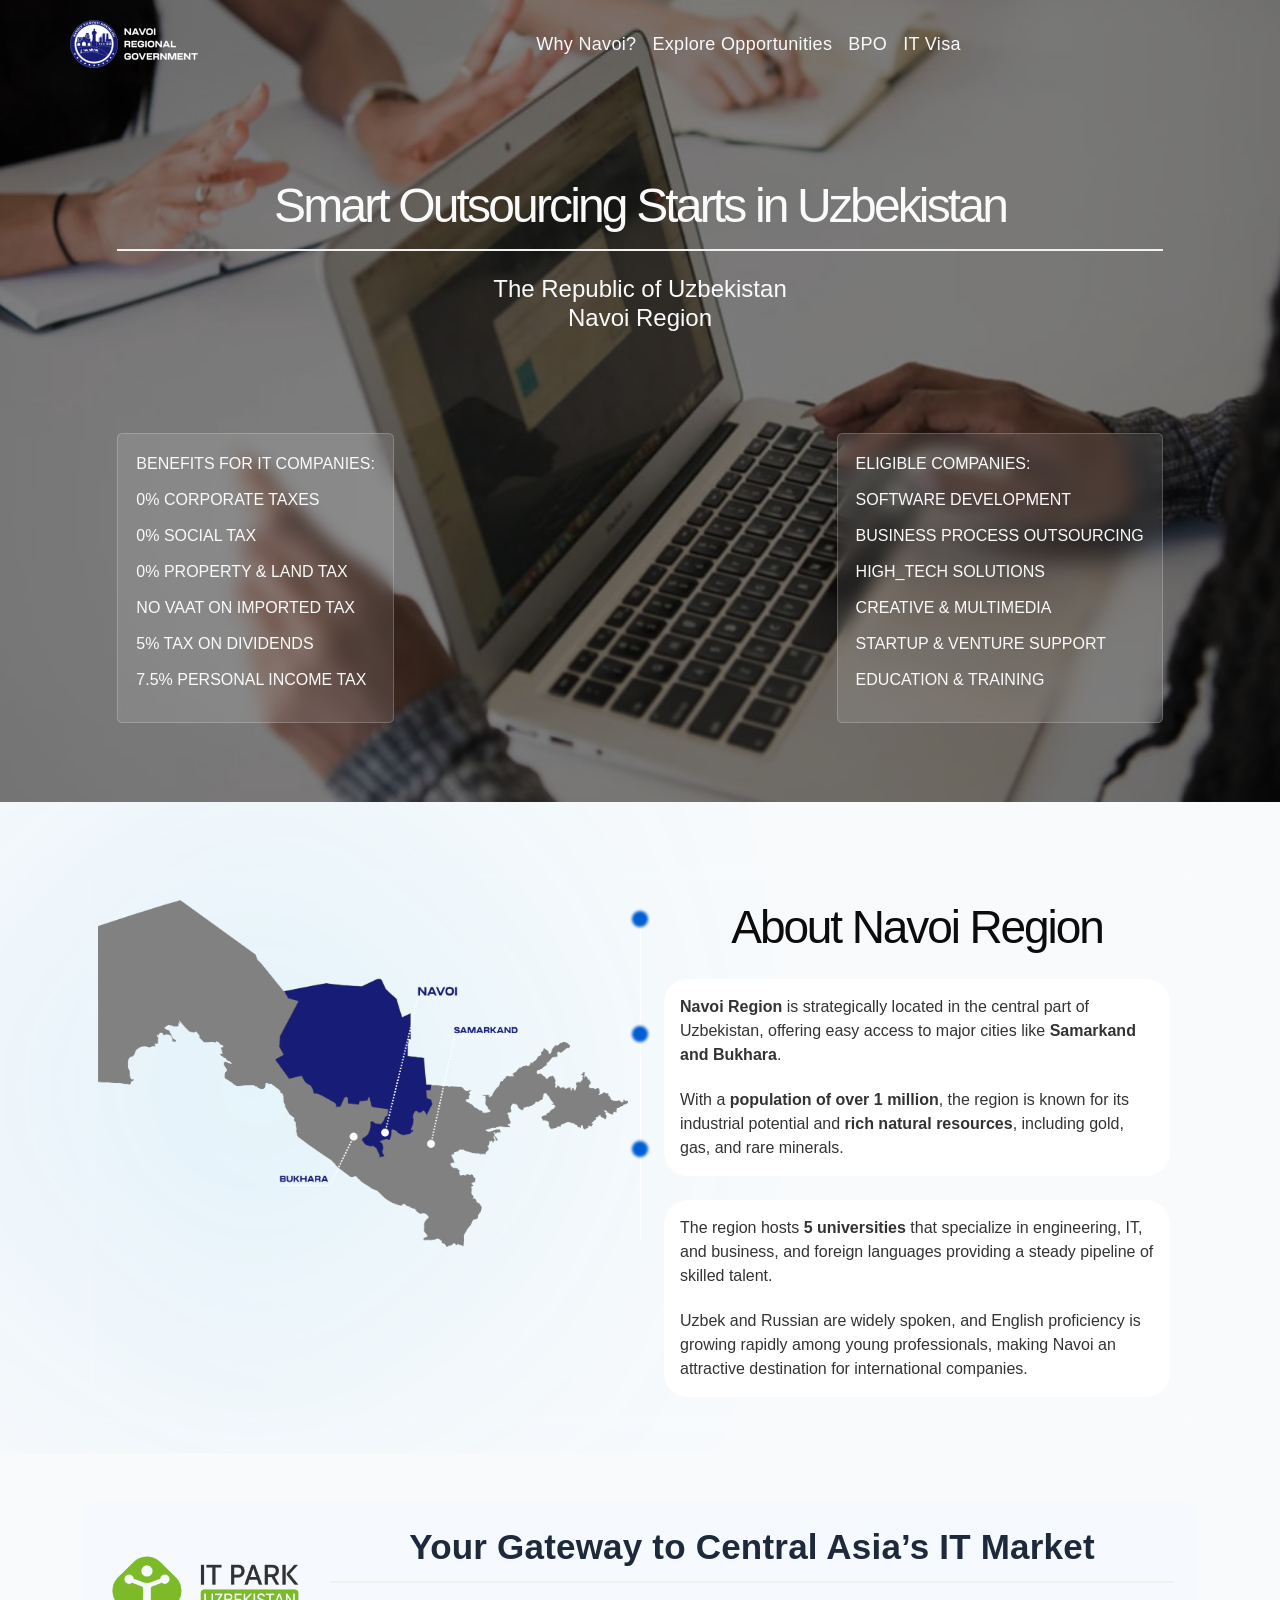
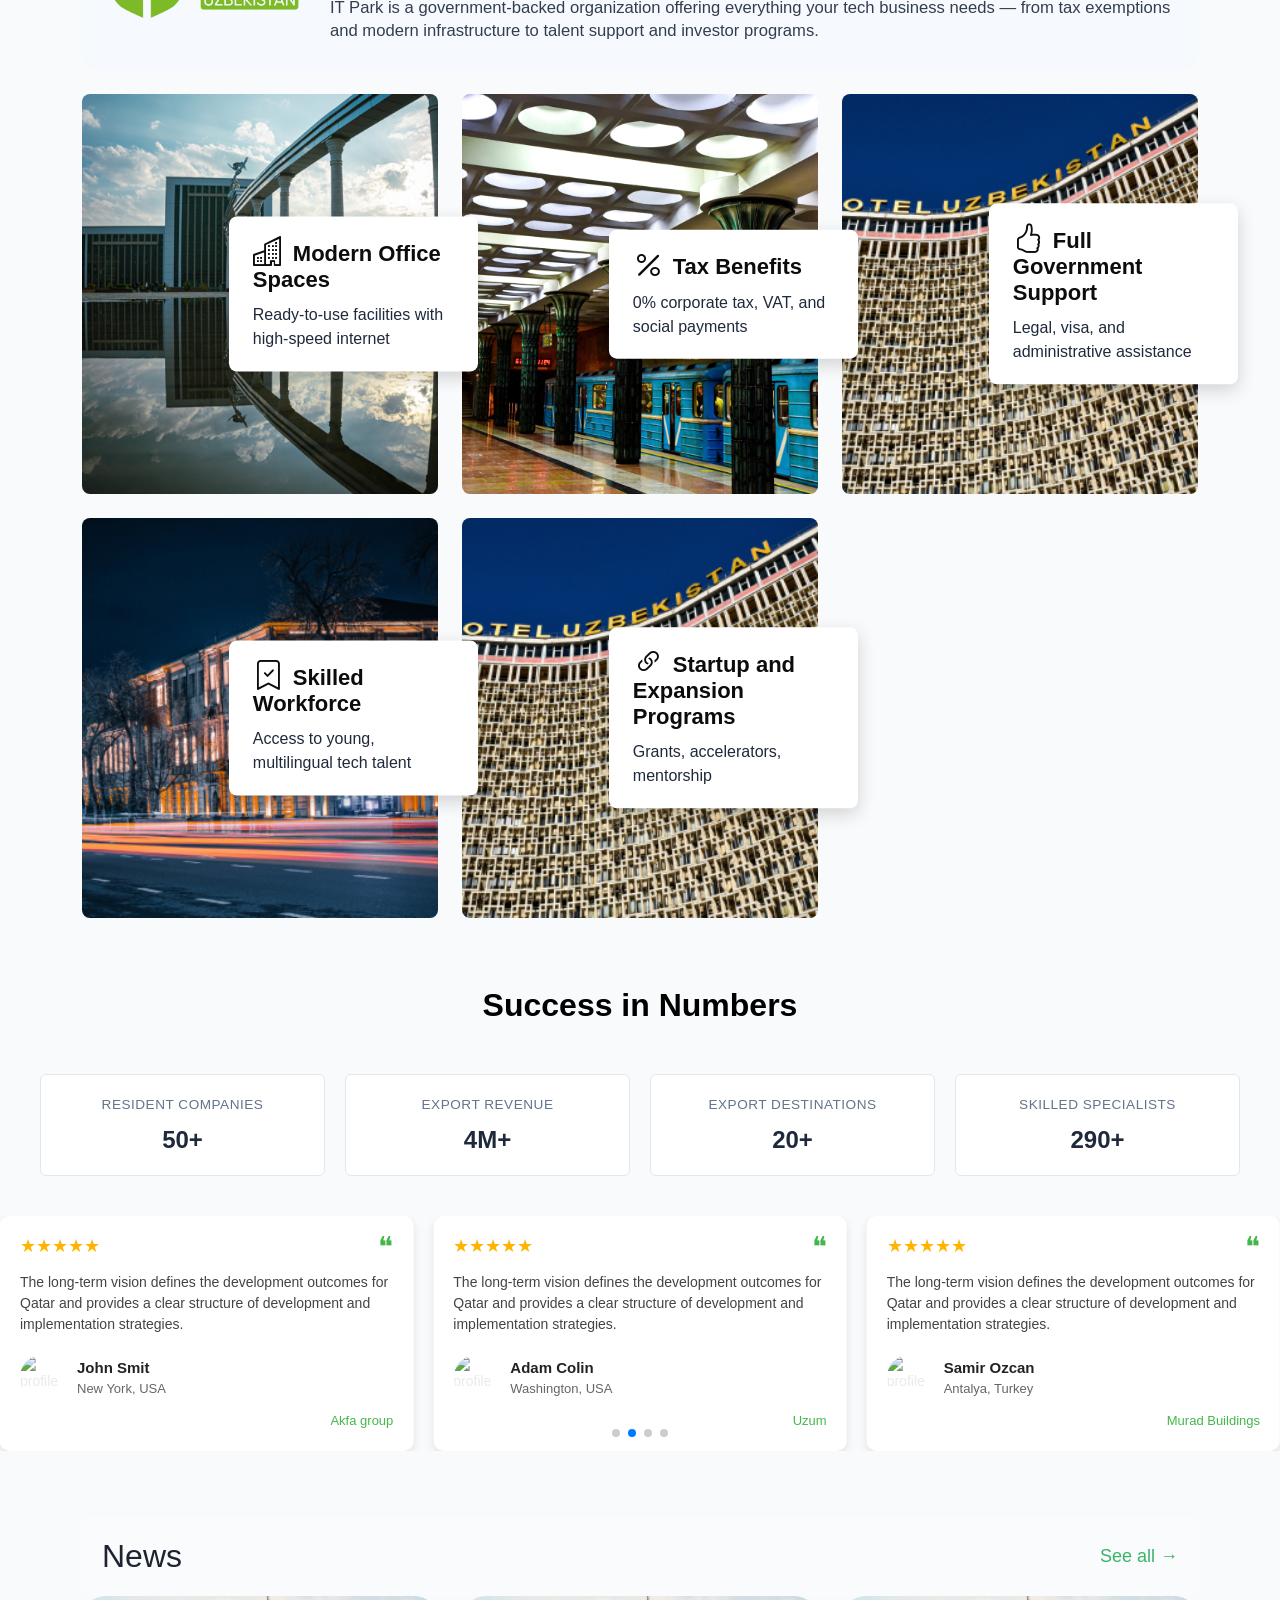
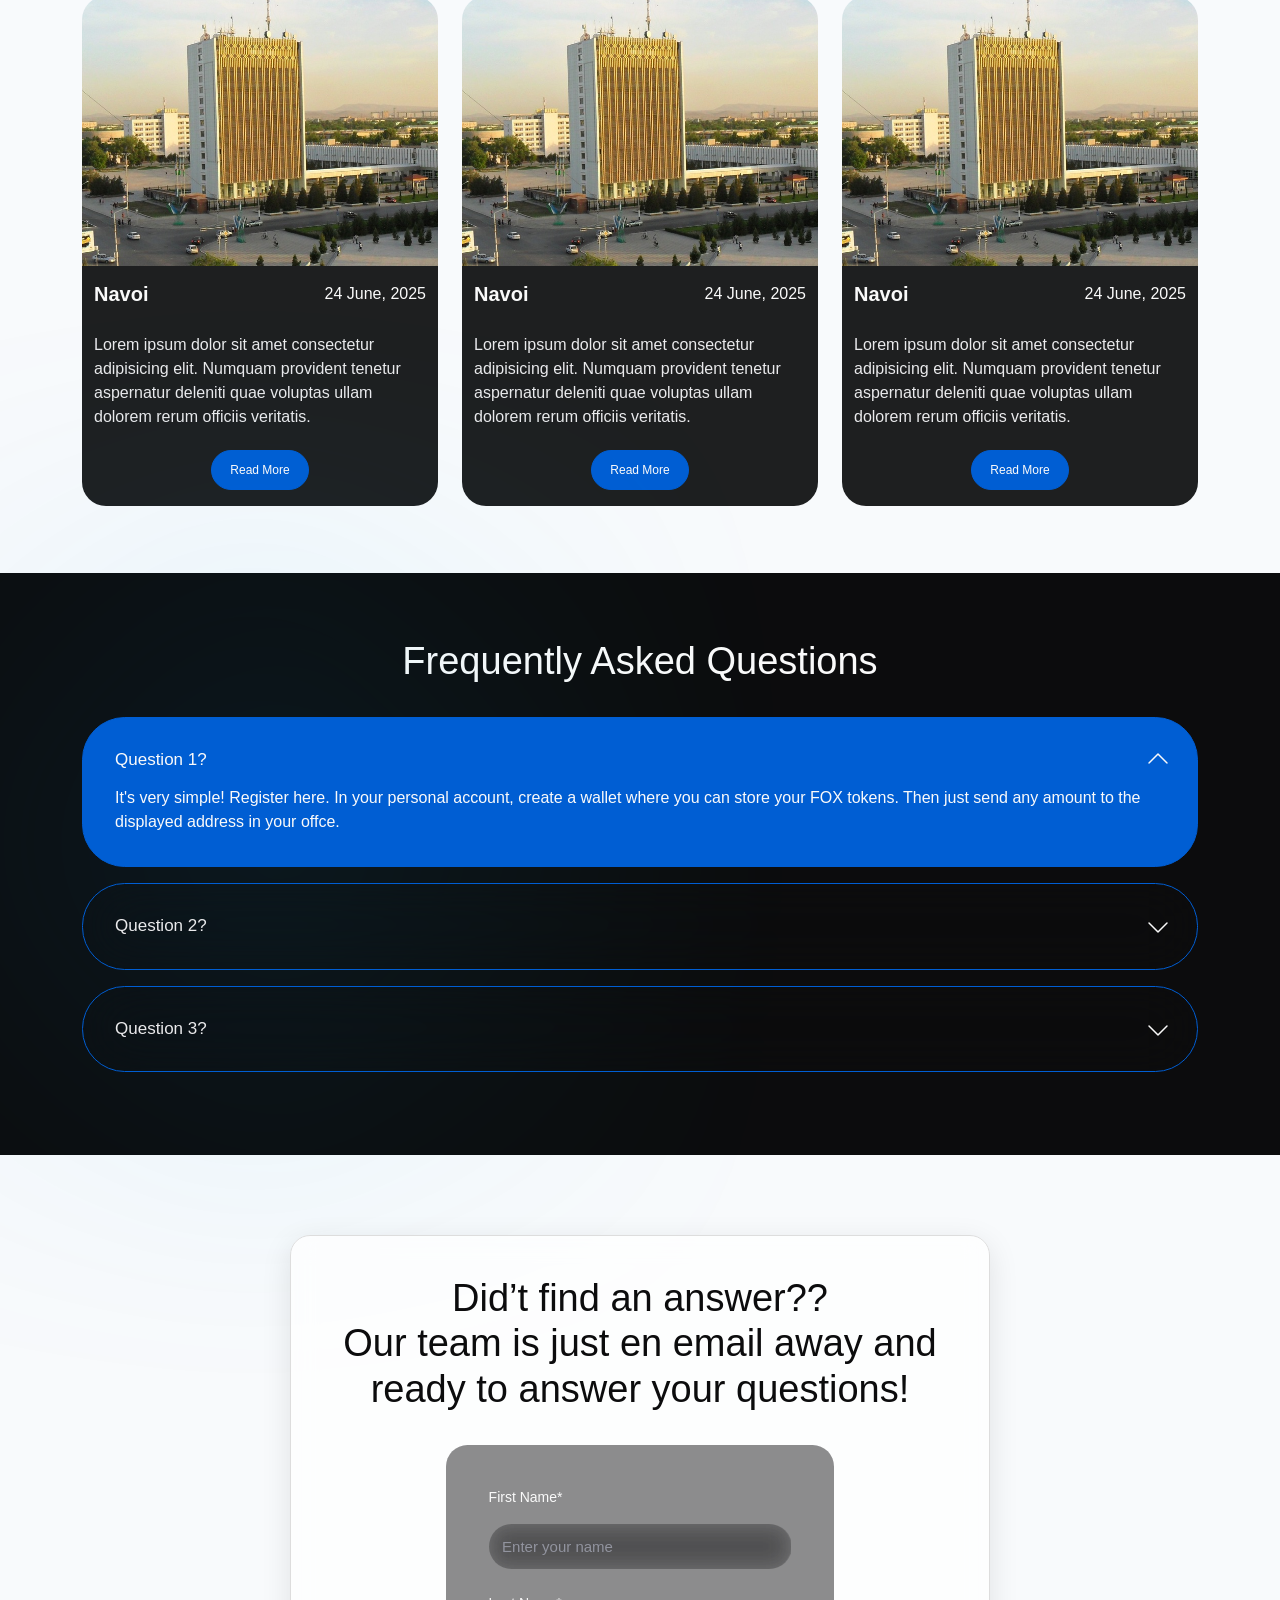
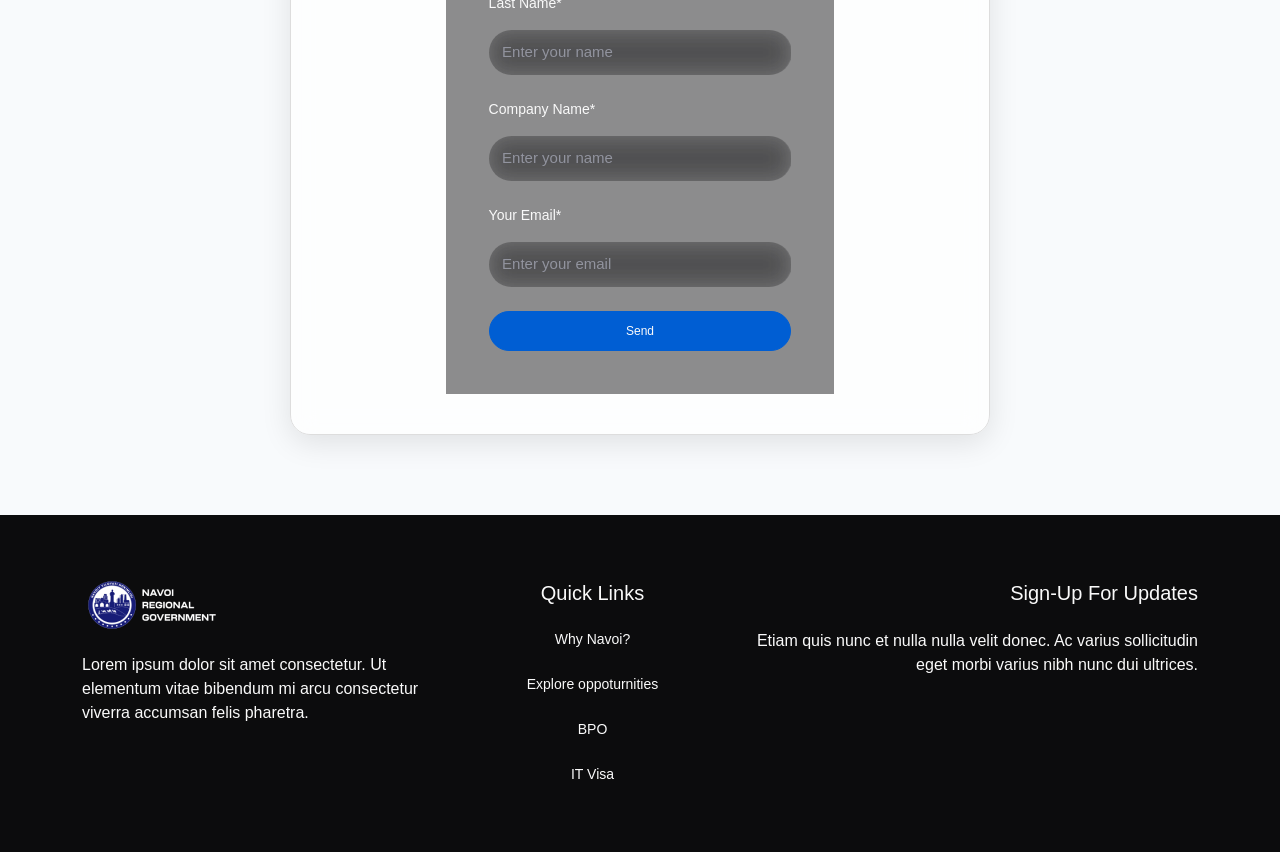
==== index.html @ 2a6b03c0 "project first commit" ====
<!DOCTYPE html>
<html lang="en">

<head>
    <meta charset="UTF-8" />
    <meta http-equiv="X-UA-Compatible" content="IE=edge" />
    <meta name="viewport" content="width=device-width, initial-scale=1, shrink-to-fit=no" />
    <meta name="description" content="" />

    <title></title>

    <!-- Favicon -->
    <link rel="shortcut icon" type="image/x-icon" href="assets/media/icons/removebg.png" />

    <!-- All CSS files -->
    <link rel="stylesheet" href="assets/css/vendor/font-awesome.css" />
    <link rel="stylesheet" href="assets/css/vendor/bootstrap.min.css" />
    <link rel="stylesheet" href="assets/css/vendor/slick.css" />
    <link rel="stylesheet" href="assets/css/vendor/slick-theme.css" />
    <link rel="stylesheet" href="assets/css/app.css" />
    <link rel="stylesheet" href="https://cdn.jsdelivr.net/npm/swiper@11/swiper-bundle.min.css" />
</head>

<body>
    <!-- Main Wrapper Start -->
    <div>
        <header class="header">
        <!-- HEADER MENU START -->
            <div class="container-fluid">
                <nav class="navigation d-flex align-items-center justify-content-between">
                    <a href="index.html" class="d-flex align-items-center">
                        <img src="assets/media/logonavoi.png" alt="/logo" class="header-logo" />
                    </a>
                    <div class="menu-button-right">
                        <div class="main-menu__nav">
                            <ul class="main-menu__list">
                                <li><a href="why.html" id="nav-why">Why Navoi?</a></li>
                                <li>
                                    <a href="explore.html" id="nav-explore">Explore opportunities</a>
                                </li>
                                <li><a href="bpo.html" id="nav-bpo">BPO</a></li>
                                <li><a href="it." id="nav-visa">IT Visa</a></li>
                            </ul>
                        </div>
                    </div>
                    <div class="main-menu__right d-flex align-items-center">
                        <!-- Til tanlash -->

                    </div>

                    <a href="#" class="d-xl-none d-flex main-menu__toggler mobile-nav__toggler">
                        <img src="assets/media/icons/menu-2.png" alt="" />
                    </a>
            </div>
            </nav>
    </div>
    </header>
    <section class="hero-banner">
        <div class="container-fluid">
            <div class="hero-wrapper">
                <div class="row row-gap-4 align-items-center mb-12">
                    <div class="col-lg-12 order-sm-2 order-1">
                        <div class="hero-main-block text-center">
                            <div class="mb-72">
                                <h1 class="white fw-700 mb-24">
                                    Smart Outsourcing Starts in Uzbekistan
                                </h1>
                                <h5 class="mb-72">
                                    The Republic of Uzbekistan <br />Navoi Region
                                </h5>
                            </div>
                        </div>
                    </div>
                </div>
                <div class="row row-gap-4 align-items-center">
                    <div class="col-lg-4 order-sm-1 order-2">
                        <div class="first-block">
                            <div class="sub-block currency-box">
                                <div class="content-box">
                                    <p class="font-sec white fw-500 mb-12">
                                        BENEFITS FOR IT COMPANIES:
                                    </p>
                                    <p class="white fw-500 mb-12">0% CORPORATE TAXES</p>
                                    <p class="white fw-500 mb-12">0% SOCIAL TAX</p>
                                    <p class="white fw-500 mb-12">0% PROPERTY & LAND TAX</p>
                                    <p class="white fw-500 mb-12">NO VAAT ON IMPORTED TAX</p>
                                    <p class="white fw-500 mb-12">5% TAX ON DIVIDENDS</p>
                                    <p class="white fw-500 mb-12">7.5% PERSONAL INCOME TAX</p>
                                </div>
                            </div>
                        </div>
                    </div>
                    <div class="col-lg-4 order-sm-2 order-1"></div>
                    <div class="col-lg-4 order-sm-3 order-3">
                        <div class="first-block v2">
                            <div class="sub-block currency-box">
                                <div class="content-box">
                                    <p class="font-sec white fw-500 mb-12">
                                        ELIGIBLE COMPANIES:
                                    </p>
                                    <p class="white fw-500 mb-12">SOFTWARE DEVELOPMENT</p>
                                    <p class="white fw-500 mb-12">
                                        BUSINESS PROCESS OUTSOURCING
                                    </p>
                                    <p class="white fw-500 mb-12">HIGH_TECH SOLUTIONS</p>
                                    <p class="white fw-500 mb-12">CREATIVE & MULTIMEDIA</p>
                                    <p class="white fw-500 mb-12">
                                        STARTUP & VENTURE SUPPORT
                                    </p>
                                    <p class="white fw-500 mb-12">EDUCATION & TRAINING</p>
                                </div>
                            </div>
                        </div>
                    </div>
                </div>
            </div>
        </div>
    </section>
    <!-- HERO BANNER END -->

    <!-- DIGITAL TRACK SECTION START -->
    <section class="digital-track-sec pt-100">
        <div class="gradient-circle"></div>
        <div class="container">
            <div class="digital-track-wrapper mb-24">
                <div class="row row-gap-4">
                    <div class="col-lg-6">
                        <div class="d-sm-flex align-items-center justify-content-between">
                            <img src="assets/media/map.png" alt="" class="img-fluid" />

                            <img src="assets/media/vector/dotted-line.png" alt="" class="d-sm-block d-none" />
                            <img src="assets/media/vector/dotted-line-hr.png" alt=""
                                class="d-sm-none d-block mt-sm-0 mt-24" />
                        </div>
                    </div>
                    <div class="col-lg-6 px-4">
                        <h2 class="h1 black fw-500 mb-24 text-center">
                            About Navoi Region
                        </h2>
                        <div class="about-nv mb-24">
                            <p>
                                <strong>Navoi Region</strong> is strategically located in
                                the central part of Uzbekistan, offering easy access to
                                major cities like <strong>Samarkand and Bukhara</strong>.
                            </p>
                            <br />

                            <p>
                                With a <strong>population of over 1 million</strong>, the
                                region is known for its industrial potential and
                                <strong>rich natural resources</strong>, including gold,
                                gas, and rare minerals.
                            </p>
                        </div>
                        <div class="about-nv">
                            <p>
                                The region hosts <strong>5 universities</strong> that
                                specialize in engineering, IT, and business, and foreign
                                languages providing a steady pipeline of skilled talent.
                            </p>
                            <br />

                            <p>
                                Uzbek and Russian are widely spoken, and English proficiency
                                is growing rapidly among young professionals, making Navoi
                                an attractive destination for international companies.
                            </p>
                        </div>
                    </div>
                </div>
            </div>
        </div>
    </section>
    <!-- DIGITAL TRACK SECTION END -->

    <section class="blog-section">
        <div class="container my-5">
            <div class="benefit-hero-head mb-4">
                <div class="benefit-hero-row">
                    <img src="assets/media/benefit-card/it-park.png" class="benefit-hero-logo"
                        alt="IT Park Uzbekistan" />
                    <div class="benefit-hero-text">
                        <h1 class="benefit-hero-title">
                            Your Gateway to Central Asia’s IT Market
                        </h1>
                        <p class="benefit-hero-sub">
                            IT Park is a government-backed organization offering
                            everything your tech business needs — from tax exemptions and
                            modern infrastructure to talent support and investor programs.
                        </p>
                    </div>
                </div>
            </div>
            <div class="row g-4">
                <!-- Card 1 -->
                <div class="col-md-4">
                    <div class="benefit-card">
                        <img src="assets/media/benefit-card/0ffdb1d86a08092045254fce7eca847c9c677ca4.jpg"
                            alt="Office" />
                        <div class="overlay">
                            <h3 class="black">
                                <i class="bi bi-buildings benefit-icon"></i>Modern Office
                                Spaces
                            </h3>
                            <p>Ready-to-use facilities with high-speed internet</p>
                        </div>
                    </div>
                </div>
                <!-- Card 2 -->
                <div class="col-md-4">
                    <div class="benefit-card">
                        <img src="assets/media/benefit-card/24342ba5759996fbaa9e5b8be5cd9cb074317700.jpg"
                            alt="Tax Benefits" />
                        <div class="overlay">
                            <h3 class="black">
                                <i class="bi bi-percent benefit-icon"></i>Tax Benefits
                            </h3>
                            <p>0% corporate tax, VAT, and social payments</p>
                        </div>
                    </div>
                </div>
                <!-- Card 3 -->
                <div class="col-md-4">
                    <div class="benefit-card">
                        <img src="assets/media/benefit-card/b271e3afb04f84a99d8588b94a3a2bbe37a6e382.jpg"
                            alt="Government Support" />
                        <div class="overlay">
                            <h3 class="black">
                                <i class="bi bi-hand-thumbs-up benefit-icon"></i>Full
                                Government Support
                            </h3>
                            <p>Legal, visa, and administrative assistance</p>
                        </div>
                    </div>
                </div>
                <!-- Card 4 -->
                <div class="col-md-4">
                    <div class="benefit-card">
                        <img src="assets/media/benefit-card/cc9a8aa1ffde13fb2a78b7141e193422f14808e0.jpg"
                            alt="Skilled Workforce" />
                        <div class="overlay">
                            <h3 class="black">
                                <i class="bi bi-bookmark-check benefit-icon"></i>Skilled
                                Workforce
                            </h3>
                            <p>Access to young, multilingual tech talent</p>
                        </div>
                    </div>
                </div>
                <!-- Card 5 -->
                <div class="col-md-4">
                    <div class="benefit-card">
                        <img src="assets/media/benefit-card/b271e3afb04f84a99d8588b94a3a2bbe37a6e382.jpg"
                            alt="Startup and Expansion Programs" />
                        <div class="overlay">
                            <h3 class="black">
                                <i class="bi bi-link-45deg benefit-icon"></i>Startup and
                                Expansion Programs
                            </h3>
                            <p>Grants, accelerators, mentorship</p>
                        </div>
                    </div>
                </div>
            </div>
        </div>
    </section>
    <section class="stats-section">
        <h2 class="section-title">Success in Numbers</h2>
        <div class="stats-grid">
            <div class="stat-card">
                <p class="stat-label">RESIDENT COMPANIES</p>
                <h3 class="stat-value">50+</h3>
            </div>
            <div class="stat-card">
                <p class="stat-label">EXPORT REVENUE</p>
                <h3 class="stat-value">4M+</h3>
            </div>
            <div class="stat-card">
                <p class="stat-label">EXPORT DESTINATIONS</p>
                <h3 class="stat-value">20+</h3>
            </div>
            <div class="stat-card">
                <p class="stat-label">SKILLED SPECIALISTS</p>
                <h3 class="stat-value">290+</h3>
            </div>
        </div>
    </section>
    <div class="testimonial-slider">
        <div class="swiper mySwiper">
            <div class="swiper-wrapper">

                <!-- Slide 1 -->
                <div class="swiper-slide">
                    <div class="swiper-slide-2">
                        <div class="stars">★★★★★</div>
                        <div class="quote-mark">❝</div>
                    </div>
                    <p class="testimonial-text">
                        The long-term vision defines the development outcomes for Qatar and provides a clear structure
                        of development and implementation strategies.
                    </p>
                    <div class="profile">
                        <img src="https://i.pravatar.cc/100?img=1" alt="profile">
                        <div class="profile-info">
                            <strong>George Weign</strong>
                            <span>Canberra, Australia</span>
                        </div>
                    </div>
                    <div class="company">Murad Buildings</div>
                </div>

                <!-- Slide 2 -->
                <div class="swiper-slide">
                    <div class="swiper-slide-2">
                        <div class="stars">★★★★★</div>
                        <div class="quote-mark">❝</div>
                    </div>
                    <p class="testimonial-text">
                        The long-term vision defines the development outcomes for Qatar and provides a clear structure
                        of development and implementation strategies.
                    </p>
                    <div class="profile">
                        <img src="https://i.pravatar.cc/100?img=2" alt="profile">
                        <div class="profile-info">
                            <strong>John Smit</strong>
                            <span>New York, USA</span>
                        </div>
                    </div>
                    <div class="company">Akfa group</div>
                </div>

                <!-- Slide 3 -->
                <div class="swiper-slide">
                    <div class="swiper-slide-2">
                        <div class="stars">★★★★★</div>
                        <div class="quote-mark">❝</div>
                    </div>
                    <p class="testimonial-text">
                        The long-term vision defines the development outcomes for Qatar and provides a clear structure
                        of development and implementation strategies.
                    </p>
                    <div class="profile">
                        <img src="https://i.pravatar.cc/100?img=3" alt="profile">
                        <div class="profile-info">
                            <strong>Adam Colin</strong>
                            <span>Washington, USA</span>
                        </div>
                    </div>
                    <div class="company">Uzum</div>
                </div>

                <!-- Slide 4 -->
                <div class="swiper-slide">
                    <div class="swiper-slide-2">
                        <div class="stars">★★★★★</div>
                        <div class="quote-mark">❝</div>
                    </div>
                    <p class="testimonial-text">
                        The long-term vision defines the development outcomes for Qatar and provides a clear structure
                        of development and implementation strategies.
                    </p>
                    <div class="profile">
                        <img src="https://i.pravatar.cc/100?img=4" alt="profile">
                        <div class="profile-info">
                            <strong>Samir Ozcan</strong>
                            <span>Antalya, Turkey</span>
                        </div>
                    </div>
                    <div class="company">Murad Buildings</div>
                </div>

            </div>
            <div class="swiper-pagination"></div>

        </div>
    </div>
    <!-- Testimonials Section End -->

    <!-- Blogs Section Start -->
    <section class="blog-section py-100">
        <div class="container">
            <div class="news-header">
                <h2>News</h2>
                <a href="#" class="see-all">See all →</a>
            </div>
            <div class="row row-gap-4">
                <div class="col-xl-4 col-lg-6 col-md-6 ">
                    <div class="blog-card">
<a href="#">
                        <div class="blog-image shine">
                            <img src="assets/media/icons/image.png" class="w-100" alt="" style="width: 600px; height:270px;" />
                        </div>
                        <div class="blog-content bg-medium-black">
                           <div class="d-flex align-items-center justify-content-between mb-32">
                               <h6 class="fw-600 ">
                                   Navoi
                                </h6>
                                <p class="white">24 June, 2025</p>
                           </div>
                           <p>
                            Lorem ipsum dolor sit amet consectetur adipisicing elit. Numquam provident tenetur aspernatur deleniti quae voluptas ullam dolorem rerum officiis veritatis.
                           </p>
                          <br>

                            <div class="text-center">
                                <div class="cus-btn-3">
                                    <span>Read More</span>
                                    <span>Read More</span>
                                </div>
                            </div>
                        </div>
                    </a>
                    </div>
                    
                </div>
               <div class="col-xl-4 col-lg-6 col-md-6">
                    <a href="#" class="blog-card">
                        <div class="blog-image shine">
                            <img src="assets/media/icons/image.png" class="w-100" alt="" style="width: 600px; height:270px;" />
                        </div>
                        <div class="blog-content bg-medium-black">
                           <div class="d-flex align-items-center justify-content-between mb-32">
                               <h6 class="fw-600 ">
                                   Navoi
                                </h6>
                                <p class="white">24 June, 2025</p>
                           </div>
                           <p>
                            Lorem ipsum dolor sit amet consectetur adipisicing elit. Numquam provident tenetur aspernatur deleniti quae voluptas ullam dolorem rerum officiis veritatis.
                           </p>
                          <br>

                            <div class="text-center">
                                <div class="cus-btn-3">
                                    <span>Read More</span>
                                    <span>Read More</span>
                                </div>
                            </div>
                        </div>
                    </a>
                </div><div class="col-xl-4 col-lg-6 col-md-6">
                    <a href="#" class="blog-card">
                        <div class="blog-image shine">
                            <img src="assets/media/icons/image.png" class="w-100" alt="" style="width: 600px; height:270px;" />
                        </div>
                        <div class="blog-content bg-medium-black">
                           <div class="d-flex align-items-center justify-content-between mb-32">
                               <h6 class="fw-600 ">
                                   Navoi
                                </h6>
                                <p class="white">24 June, 2025</p>
                           </div>
                           <p >
                            Lorem ipsum dolor sit amet consectetur adipisicing elit. Numquam provident tenetur aspernatur deleniti quae voluptas ullam dolorem rerum officiis veritatis.
                           </p>
                          <br>

                            <div class="text-center">
                                <div class="cus-btn-3">
                                    <span>Read More</span>
                                    <span>Read More</span>
                                </div>
                            </div>
                        </div>
                    </a>
                </div>
            </div>
        </div>
    </section>
    <!-- Blogs Section End -->

    <!-- Question Section Start -->
    <section class="question-section py-100" style="background: #0c0c0d">
        <div class="gradient-circle"></div>
        <div class="container">
            <h3 class="white fw-500 text-center mb-48">
                Frequently Asked Questions
            </h3>
            <div id="accordionExample">
                <div class="faq-block active">
                    <a href="#" class="accordion-button" data-bs-toggle="collapse" data-bs-target="#faq1"
                        aria-expanded="true" aria-controls="faq1">Question 1?
                    </a>
                    <div id="faq1" class="accordion-collapse collapse show" aria-labelledby="faq1"
                        data-bs-parent="#accordionExample">
                        <p class="white mt-16">
                            It's very simple! Register here. In your personal account,
                            create a wallet where you can store your FOX tokens. Then just
                            send any amount to the displayed address in your offce.
                        </p>
                    </div>
                </div>
                <div class="faq-block">
                    <a href="#" class="accordion-button collapsed" data-bs-toggle="collapse" data-bs-target="#faq2"
                        aria-expanded="true" aria-controls="faq2">Question 2?
                    </a>
                    <div id="faq2" class="accordion-collapse collapse" aria-labelledby="faq2"
                        data-bs-parent="#accordionExample">
                        <p class="white mt-16">
                            It's very simple! Register here. In your personal account,
                            create a wallet where you can store your FOX tokens. Then just
                            send any amount to the displayed address in your offce.
                        </p>
                    </div>
                </div>
                <div class="faq-block">
                    <a href="#" class="accordion-button collapsed" data-bs-toggle="collapse" data-bs-target="#faq3"
                        aria-expanded="true" aria-controls="faq3">Question 3?
                    </a>
                    <div id="faq3" class="accordion-collapse collapse" aria-labelledby="faq3"
                        data-bs-parent="#accordionExample">
                        <p class="white mt-16">
                            It's very simple! Register here. In your personal account,
                            create a wallet where you can store your FOX tokens. Then just
                            send any amount to the displayed address in your offce.
                        </p>
                    </div>
                </div>
            </div>
        </div>
    </section>
    <!-- Question Section End -->

    <!-- Contact Section Start -->
    <section class="contact-section pt-100">
        <div class="container">
            <h3 class="black fw-500 text-center mb-48">
                Did’t find an answer?? <br />
                Our team is just en email away and ready to answer your questions!
            </h3>
            <div class="contact-wrapper">
                <div class="row justify-content-center">
                    <div class="col-lg-8 col-md-9">
                        <form action="market.html" method="post" class="contact-form">
                            <div class="input-box mb-24">
                                <label class="white mb-16">First Name*</label>
                                <input type="text" name="name" class="form-control form-control-2" id="name"
                                    placeholder="Enter your name" />
                            </div>
                             <div class="input-box mb-24">
                                <label class="white mb-16">Last Name*</label>
                                <input type="text" name="name" class="form-control form-control-2" id="name"
                                    placeholder="Enter your name" />
                            </div>
                            <div class="input-box mb-24">
                                <label class="white mb-16">Company Name*</label>
                                <input type="text" name="name" class="form-control form-control-2" id="name"
                                    placeholder="Enter your name" />
                            </div>
                            <div class="input-box mb-24">
                                <label class="white mb-16">Your Email*</label>
                                <input type="text" name="email" class="form-control form-control-2" id="mail"
                                    placeholder="Enter your email" />
                            </div>
                           
                            <div class="form-btn">
                                <button type="submit" class="cus-btn-3 w-100">
                                    <span> Send</span>
                                    <span> Send</span>
                                </button>
                            </div>
                        </form>
                    </div>
                </div>
            </div>
        </div>
    </section>
    <!-- Contact Section End -->

    <!-- FOOTER START -->
    <footer class="py-100 bg-black">
        <div class="container">
            <div class="row row-gap-4">
                <div class="col-xl-4 col-lg-4">
                    <div class="footer-block">
                        <a href="index.html">
                            <img src="assets/media/logonavoi.png" alt="" class="mb-24" />
                        </a>
                        <p class="white mb-24">
                            Lorem ipsum dolor sit amet consectetur. Ut elementum vitae
                            bibendum mi arcu consectetur viverra accumsan felis pharetra.
                        </p>
                    </div>
                </div>
                <div class="col-xl-3 col-lg-3 col-md-3">
                    <div class="footer-block block-2">
                        <ul class="list-unstyled m-0 p-0 text-center">
                            <li class="mb-24">
                                <h6 class="fw-500">Quick Links</h6>
                            </li>
                            <li class="mb-24 white"><a href="#">Why Navoi?</a></li>
                            <li class="mb-24 white">
                                <a href="#">Explore oppoturnities</a>
                            </li>
                            <li class="mb-24 white"><a href="#">BPO</a></li>
                            <li class="white"><a href="#">IT Visa</a></li>
                        </ul>
                    </div>
                </div>
                <div class="col-xl-5 col-lg-5 col-md-9">
                    <div class="newsletter-container text-sm-end">
                        <h6 class="white mb-24">Sign-Up For Updates</h6>
                        <p class="white mb-24">
                            Etiam quis nunc et nulla nulla velit donec. Ac varius
                            sollicitudin eget morbi varius nibh nunc dui ultrices.
                        </p>
                    </div>
                </div>
            </div>
        </div>
    </footer>
    <!-- FOOTER END -->
    </div>
    <!-- Main Wrapper End -->

    <!-- Back To Top Start -->
    <button class="scrollToTopBtn"><i class="fa fa-arrow-up"></i></button>

    <!-- Mobile Menu Start -->
    <div class="mobile-nav__wrapper">
        <div class="mobile-nav__overlay mobile-nav__toggler"></div>
        <div class="mobile-nav__content">
            <span class="mobile-nav__close mobile-nav__toggler"><i class="fa fa-times"></i></span>
            <div class="logo-box">
                <a href="index.html" aria-label="logo image"><img src="assets/media/logonavoi.png" alt="" /></a>
            </div>
            <div class="mobile-nav__container"></div>
            <ul class="mobile-nav__contact list-unstyled">
                <li>
                    <i class="fas fa-envelope"></i>
                    <a href="mailto:example@company.com">example@company.com</a>
                </li>
                <li>
                    <i class="fa fa-phone-alt"></i>
                    <a href="tel_3A+12345678">+123 (4567) -890</a>
                </li>
            </ul>
            <div class="mobile-nav__social">
                <a href="default.htm"><i class="fa-brands fa-x-twitter"></i></a>
                <a href="default.htm"><i class="fab fa-facebook"></i></a>
                <a href="default.htm"><i class="fab fa-instagram"></i></a>
            </div>
        </div>
    </div>
    <!-- Mobile Menu End -->

    <link rel="stylesheet" href="https://cdn.jsdelivr.net/npm/bootstrap-icons@1.11.3/font/bootstrap-icons.css" />
    <!-- Jquery Js -->
    <script src="https://cdn.jsdelivr.net/npm/swiper@11/swiper-bundle.min.js"></script>
    <script>
        var swiper = new Swiper(".mySwiper", {
            slidesPerView: 3,
            spaceBetween: 20,
            loop: true,
            autoplay: {
                delay: 3000,
                disableOnInteraction: false,
            },
            pagination: {
                el: ".swiper-pagination",
                clickable: true,
            },
            navigation: {
                nextEl: ".swiper-button-next",
                prevEl: ".swiper-button-prev",
            },
            breakpoints: {
                0: { slidesPerView: 1 },
                768: { slidesPerView: 2 },
                1024: { slidesPerView: 3 }
            }
        });
    </script>
    <script>
        document.addEventListener("DOMContentLoaded", function () {
            const nums = document.querySelectorAll('.number')
            const io = new IntersectionObserver((entries, obs) => {
                entries.forEach(entry => {
                    if (!entry.isIntersecting) return
                    const el = entry.target
                    startCount(el)
                    obs.unobserve(el)
                })
            }, { threshold: 0.5 })

            nums.forEach(n => io.observe(n))

            function startCount(el) {
                const target = Number(el.getAttribute('data-target')) || 0
                const duration = 1500
                const start = 0
                const stepTime = Math.max(Math.floor(duration / (target || 60)), 12)

                let current = start
                const increment = target > 0 ? Math.ceil(target / (duration / stepTime)) : 1

                const timer = setInterval(() => {
                    current += increment
                    if (current >= target) {
                        current = target
                        clearInterval(timer)
                    }
                    el.textContent = formatNumber(current, target)
                }, stepTime)
            }

            function formatNumber(value, target) {
                if (target >= 1000000) {
                    const m = Math.floor(value / 1000000)
                    if (m > 0) return m + 'M+'
                }
                if (target >= 1000) {
                    if (value >= 1000 && value < 1000000) {
                        return (value / 1000).toFixed(0) + 'K+'
                    }
                }
                return value.toString()
            }
        });
    </script>
    <script type="module" src="https://unpkg.com/ionicons@7.1.0/dist/ionicons/ionicons.esm.js"></script>
    <script nomodule src="https://unpkg.com/ionicons@7.1.0/dist/ionicons/ionicons.js"></script>

    <script src="assets/js/vendor/bootstrap.min.js"></script>
    <script src="assets/js/vendor/jquery-3.6.3.min.js"></script>
    <script src="assets/js/vendor/jquery-validator.js"></script>
    <script src="assets/js/vendor/slick.min.js"></script>

    <script src="assets/js/app.js"></script>
</body>

</html>
---- assets/css/app.css ----
/*---------------------------------------------"
// Template Name: DefiCoin
// Description:  DefiCoin Html Template
// Version: 1.0.0

===============================================   
STYLE SHEET INDEXING
|
|___ Fonts
|___ Variables
|___ Responsive
|___ Reset Styles
|___ Spacing
|___ Helper Classes
|___ Buttons
|___ Headings
|___ Layout Styles
|___ END STYLE SHEET INDEXING

--------------------------------------------*/
/*-------------------------
    Fonts
-------------------------*/
@import url("../../../../../../https@fonts.googleapis.com/css2@family=Plus+Jakarta+Sans_3Aital,wght_400,200..800;1,200..800&display=swap");
@import url("../../../../../../https@fonts.googleapis.com/css2@family=Outfit_3Awght_40100..900&display=swap");

/*-------------------------
    Variables
-------------------------*/
/* Fonts */
/* Colors */
/* Transitions */
/* Border-Radius */
/* Gap */
/*-------------------------
    Responsive Styles
-------------------------*/
:root {
  --benefit-ink: #1E293B;
}

/*-------------------------
    Reset Styles
-------------------------*/
img {
  max-width: 100%;
  height: auto;
  vertical-align: middle;
}

ul.list-style,
ol.list-style {
  padding: 0;
}

ul.list-style li::marker,
ol.list-style li::marker {
  color: #005ED3;
}

.unstyled {
  padding-left: 0;
  list-style: none;
  margin-bottom: 0;
}

.container-fluid {
  padding-right: calc(var(--bs-gutter-x) * 0.75);
  padding-left: calc(var(--bs-gutter-x) * 0.75);
}

@media (min-width: 1200px) {
  .container-fluid {
    padding: 0 5vw;
    width: 100%;
  }
}

@media (max-width: 575px) {
  .container-fluid {
    --bs-gutter-x: 2rem;
    --bs-gutter-y: 0;
    width: 100%;
    padding-right: calc(var(--bs-gutter-x) * 0.5);
  }
}

.about-nv {
  border-radius: clamp(24px, 1.667vw, 64px);
  background: #fff;
  backdrop-filter: blur(6px);
  padding: clamp(12px, 1.25vw, 32px);
  color: #333;
}

/* ===== benefit-hero ===== */
.benefit-hero-head {
  background: #F6FAFF;
  border-radius: 16px;
  padding: 28px 24px;
}

.benefit-hero-row {
  display: flex;
  align-items: center;
  /* logo va matn bir qatorda */
  gap: 24px;
  flex-wrap: nowrap;
  /* qatordan tushmasin */
}

.benefit-hero-logo {
  width: 200px;
  height: auto;
  flex: 0 0 auto;
}

.benefit-hero-title {
  color: var(--benefit-ink);
  font-weight: 800;
  line-height: 1.05;
  letter-spacing: .2px;
  margin: 0;
  font-size: clamp(22px, 3.8vw, 35px);
}

.benefit-hero-sub {
  color: var(--benefit-ink);
  opacity: .9;
  margin-top: 14px;
  font-size: clamp(16px, 1.3vw, 26px);
  line-height: 1.35;
}

/* ===== benefit-cards ===== */
.benefit-card {
  position: relative;
  border-radius: 8px;
  height: 400px;
  color: var(--benefit-ink);
  overflow: visible;
}

.benefit-card img {
  width: 100%;
  height: 100%;
  object-fit: cover;
  border-radius: 8px;
  display: block;
}

.benefit-card .overlay {
  position: absolute;
  top: 50%;
  right: -40px;
  transform: translateY(-50%);
  background: #fff;
  border-radius: 8px;
  padding: 20px 24px;
  width: 70%;
  box-shadow: 0 6px 18px rgba(0, 0, 0, .16);
  z-index: 2;
}

.benefit-card h3 {
  font-size: 22px;
  font-weight: 800;
  margin: 0 0 10px;
}

.benefit-card p {
  font-size: 16px;
  margin: 0;
}

.benefit-icon {
  font-size: 30px;
  margin-right: 10px;
  vertical-align: -2px;
}

/* Mobil — overlay kartochka ichida turadi (ixtiyoriy, xavfsiz) */
@media (max-width: 767.98px) {
  .benefit-card {
    height: 360px;
  }

  .benefit-hero-row {
    flex-wrap: wrap;
  }

  /* ekranga sig‘ishi uchun */
  .benefit-hero-logo {
    width: 160px;
  }

  .benefit-card .overlay {
    top: auto;
    bottom: 16px;
    right: 16px;
    left: 16px;
    transform: none;
    width: auto;
  }
}

/*-------------------------
  Typography
-------------------------*/
html {
  scroll-behavior: smooth;
  overflow-x: hidden;
}

body {
  font-family: "Outfit", sans-serif;
  color: #EAEAEC;
  /*  background-color: #0C0C0D;*/
  background-color: #f8fafc;
  vertical-align: baseline;
  -webkit-font-smoothing: antialiased;
  -moz-osx-font-smoothing: grayscale;
  text-rendering: optimizeLegibility;
  font-size: clamp(14px, 0.938vw, 22px);
  font-weight: 400;
  line-height: 150%;
  height: 100%;
  overflow-x: hidden;
}

body::-webkit-scrollbar {
  width: 4px;
}

body::-webkit-scrollbar-thumb {
  border: 4px solid #02EBFD;
  background-clip: padding-box;
  padding: 2px;
  border-radius: 0px;
  box-shadow: inset 0 0 0 1px fade(#FAFAFA, 20%);
}

body::-webkit-scrollbar-thumb:hover {
  transition: all 0.3s ease-in-out;
  box-shadow: inset 0 0 0 3px #FAFAFA !important;
}

a {
  display: inline-block;
  text-decoration: none;
  color: unset;
  transition: all 0.3s ease-in-out;
}

a:hover {
  color: #02EBFD;
  transition: all 0.3s ease-in-out;
}

h1,
h2,
h3,
h4,
h5,
h6,
address,
p,
pre,
blockquote,
table,
hr {
  margin: 0;
}

h1 a,
h2 a,
h3 a,
h4 a,
h5 a,
h6 a {
  color: inherit;
}

h1,
.h1,
h2,
.h2,
h3,
.h3,
h4,
.h4,
h5,
.h5,
h6,
.h6 {
  color: #FAFAFA;
  margin-bottom: 0;
}

h1,
.h1 {
  font-family: "Plus Jakarta Sans", sans-serif;
  font-size: clamp(46px, 3.594vw, 118px);
  /* 69px */
  font-style: normal;
  font-weight: 400;
  line-height: 120%;
  /* 96px */
  letter-spacing: -2.1px;
}

@media (max-width: 1199px) {

  h1,
  .h1 {
    font-size: clamp(42px, 4.003vw, 69px);
    /* 48px */
  }
}

@media (max-width: 820px) {

  h1,
  .h1 {
    font-size: clamp(36px, 4.878vw, 54px);
    /* 40px */
  }
}

h2,
.h2 {
  font-family: "Plus Jakarta Sans", sans-serif;
  font-size: clamp(42px, 2.865vw, 100px);
  /* 55px */
  font-weight: 500;
  line-height: 120%;
}

@media (max-width: 1199px) {

  h2,
  .h2 {
    font-size: clamp(38px, 3.336vw, 56px);
    /* 40px */
  }
}

@media (max-width: 820px) {

  h2,
  .h2 {
    font-size: clamp(30px, 4.146vw, 42px);
    /* 34px */
  }
}

h3,
.h3 {
  font-family: "Plus Jakarta Sans", sans-serif;
  font-size: clamp(38px, 2.292vw, 61px);
  /* 44px */
  font-style: normal;
  font-weight: 400;
  line-height: 120%;
}

@media (max-width: 1199px) {

  h3,
  .h3 {
    font-size: clamp(32px, 3.169vw, 49px);
    /* 38px */
  }
}

@media (max-width: 820px) {

  h3,
  .h3 {
    font-size: clamp(27px, 3.902vw, 38px);
    /* 32px */
  }
}

h4,
.h4 {
  font-family: "Plus Jakarta Sans", sans-serif;
  font-size: clamp(32px, 1.823vw, 48px);
  /* 35px */
  font-style: normal;
  font-weight: 400;
  line-height: 120%;
  /* 42px */
}

@media (max-width: 1199px) {

  h4,
  .h4 {
    font-size: clamp(29px, 2.752vw, 40px);
    /* 33px */
  }
}

@media (max-width: 820px) {

  h4,
  .h4 {
    font-size: clamp(23px, 3.293vw, 30px);
    /* 27px */
  }
}

h5,
.h5 {
  font-family: "Plus Jakarta Sans", sans-serif;
  font-size: clamp(24px, 1.458vw, 38px);
  /* 28px */
  font-style: normal;
  font-weight: 400;
  line-height: 120%;
  /* 33.6px */
}

@media (max-width: 1199px) {

  h5,
  .h5 {
    font-size: clamp(23px, 2.085vw, 32px);
    /* 25px */
  }
}

@media (max-width: 820px) {

  h5,
  .h5 {
    font-size: clamp(19px, 2.439vw, 24px);
    /* 20px */
  }
}

h6,
.h6 {
  font-family: "Plus Jakarta Sans", sans-serif;
  font-size: clamp(20px, 1.198vw, 32px);
  /* 23px */
  font-style: normal;
  font-weight: 400;
  line-height: 120%;
  /* 27.6px */
}

@media (max-width: 1199px) {

  h6,
  .h6 {
    font-size: clamp(21px, 1.918vw, 28px);
    /* 23px */
  }
}

@media (max-width: 820px) {

  h6,
  .h6 {
    font-size: clamp(18px, 2.317vw, 21px);
    /* 19px */
  }
}

.text-18,
p {
  font-family: "Outfit", sans-serif;
  font-size: clamp(16px, 0.938vw, 22px);
  font-style: normal;
  font-weight: 400;
  line-height: 150%;
  /* 21.6px */
}

@media (max-width: 399px) {

  .text-18,
  p {
    font-size: 14px;
  }
}

.lead {
  font-size: clamp(16px, 1.042vw, 24px);
  font-weight: 400;
  line-height: 150%;
}

@media (max-width: 820px) {
  .lead {
    font-size: clamp(15px, 2.107vw, 21px);
  }
}

@media (max-width: 767px) {
  .lead {
    font-size: clamp(15.5px, 2.656vw, 19px);
  }
}

@media (max-width: 575px) {
  .lead {
    font-size: clamp(14.5px, 4.146vw, 18px);
  }
}

.eyebrow {
  text-transform: capitalize;
  font-size: clamp(14px, 0.938vw, 22px);
  /* 18px */
  font-family: "Outfit", sans-serif;
  font-weight: 400;
  line-height: 120%;
  /* 24px */
}

@media (max-width: 1199px) {
  .eyebrow {
    font-size: clamp(15px, 1.418vw, 21px);
  }
}

.subtitle {
  font-size: clamp(16px, 0.729vw, 20px);
  /* 14px */
  font-family: "Outfit", sans-serif;
  font-style: normal;
  font-weight: 400;
  line-height: 120%;
}

.caption {
  font-size: clamp(12px, 0.677vw, 16px);
  /* 13px */
  font-style: normal;
  font-weight: 400;
  line-height: 120%;
}

@media (max-width: 1499px) {
  .caption {
    font-size: 13px;
  }
}

span {
  display: inline-block;
}

b,
strong {
  font-family: "Outfit", sans-serif;
}

.hr-line {
  width: 100%;
  height: 1px;
  background: #EAEAEC;
}

.hr-line.contact-line {
  background: #005ED3;
}

.vr-line {
  width: 1px;
  height: 100%;
  background: #FAFAFA;
}

/*-------------------------
Helpers
-------------------------*/
.color-primary {
  color: #005ED3 !important;
}

.color-sec {
  color: #02EBFD !important;
}

.color-ter {
  color: #68D366 !important;
}

.black {
  color: #0C0C0D !important;
}

.medium-black {
  color: #1E1F20 !important;
}

.light-black {
  color: #141516 !important;
}

.dark-gray {
  color: #45474F !important;
}

.light-gray {
  color: #92949F !important;
}

.lightest-gray {
  color: #EAEAEC !important;
}

.white {
  color: #FAFAFA !important;
}

.bg-primary {
  background: #005ED3 !important;
}

.bg-sec {
  background: #02EBFD !important;
}

.bg-ter {
  background: #68D366 !important;
}

.bg-black {
  background: #0C0C0D !important;
}

.bg-medium-black {
  background: #1E1F20 !important;
}

.bg-light-black {
  background: #141516 !important;
}

.bg-dark-gray {
  background: #45474F !important;
}

.bg-light-gray {
  background: #92949F !important;
}

.bg-lightest-gray {
  background: #EAEAEC !important;
}

.bg-white {
  background: #FAFAFA !important;
}

.bg-transparent {
  background: transparent !important;
}

.fw-200 {
  font-weight: 200;
}

.fw-300 {
  font-weight: 300;
}

.fw-400 {
  font-weight: 400;
}

.fw-500 {
  font-weight: 500;
}

.fw-600 {
  font-weight: 600;
}

.fw-700 {
  font-weight: 700;
}

.fw-800 {
  font-weight: 800;
}

.font-primary {
  font-family: "Outfit", sans-serif;
}

.font-sec {
  font-family: "Plus Jakarta Sans", sans-serif;
}

.br-4 {
  border-radius: clamp(2px, 0.208vw, 8px);
}

.br-8 {
  border-radius: clamp(4px, 0.417vw, 16px);
}

.br-10 {
  border-radius: clamp(5px, 0.521vw, 20px);
}

.br-12 {
  border-radius: clamp(8px, 0.625vw, 24px);
}

.br-14 {
  border-radius: clamp(10px, 0.729vw, 28px);
}

.br-16 {
  border-radius: clamp(12px, 0.833vw, 32px);
}

.br-18 {
  border-radius: clamp(14px, 0.938vw, 36px);
}

.br-20 {
  border-radius: clamp(16px, 1.042vw, 40px);
}

.br-24 {
  border-radius: clamp(18px, 1.25vw, 48px);
}

.br-32 {
  border-radius: clamp(24px, 1.667vw, 64px);
}

/*----------------------------------------*/
/*  SPACE CSS START
/*----------------------------------------*/
.my-80 {
  margin: clamp(48px, 4.167vw, 160px) 0;
}

@media (max-width: 575px) {
  .my-80 {
    margin: 40px 0;
  }
}

.mt-80 {
  margin-top: clamp(48px, 4.167vw, 160px);
}

@media (max-width: 575px) {
  .mt-80 {
    margin-top: 40px;
  }
}

.mb-80 {
  margin-bottom: clamp(48px, 4.167vw, 160px);
}

@media (max-width: 575px) {
  .mb-80 {
    margin-bottom: 40px;
  }
}

.mt-72 {
  margin-top: clamp(42px, 3.75vw, 140px);
}

@media (max-width: 575px) {
  .mt-72 {
    margin-top: 32px;
  }
}

.mb-72 {
  margin-bottom: clamp(42px, 3.75vw, 140px);
}

@media (max-width: 575px) {
  .mb-72 {
    margin-bottom: 32px;
  }
}

.mb-64 {
  margin-bottom: clamp(32px, 3.33vw, 128px);
}

@media (max-width: 767px) {
  .mb-64 {
    margin-bottom: 26px;
  }
}

.mt-64 {
  margin-top: clamp(32px, 3.33vw, 128px);
}

@media (max-width: 767px) {
  .mt-64 {
    margin-top: 26px;
  }
}

.mt-48 {
  margin-top: clamp(24px, 2.5vw, 96px);
}

@media (max-width: 767px) {
  .mt-48 {
    margin-top: 20px;
  }
}

.mb-48 {
  margin-bottom: clamp(24px, 2.5vw, 96px);
}

@media (max-width: 767px) {
  .mb-48 {
    margin-bottom: 20px;
  }
}

.mb-40 {
  margin-bottom: clamp(24px, 2.083vw, 80px);
}

@media (max-width: 575px) {
  .mb-40 {
    margin-bottom: 20px;
  }
}

.mt-32 {
  margin-top: 32px;
}

@media (max-width: 1599px) {
  .mt-32 {
    margin-top: 29px;
  }
}

@media (max-width: 1399px) {
  .mt-32 {
    margin-top: 27px;
  }
}

@media (max-width: 1199px) {
  .mt-32 {
    margin-top: 25px;
  }
}

@media (max-width: 991px) {
  .mt-32 {
    margin-top: 22px;
  }
}

@media (max-width: 767px) {
  .mt-32 {
    margin-top: 20px;
  }
}

.mb-32 {
  margin-bottom: 32px;
}

@media (max-width: 1599px) {
  .mb-32 {
    margin-bottom: 29px;
  }
}

@media (max-width: 1399px) {
  .mb-32 {
    margin-bottom: 27px;
  }
}

@media (max-width: 1199px) {
  .mb-32 {
    margin-bottom: 25px;
  }
}

@media (max-width: 991px) {
  .mb-32 {
    margin-bottom: 22px;
  }
}

@media (max-width: 767px) {
  .mb-32 {
    margin-bottom: 20px;
  }
}

.mt-24 {
  margin-top: 24px;
}

@media (max-width: 1199px) {
  .mt-24 {
    margin-top: 22px;
  }
}

@media (max-width: 991px) {
  .mt-24 {
    margin-top: 22px;
  }
}

@media (max-width: 767px) {
  .mt-24 {
    margin-top: 20px;
  }
}

.mb-24 {
  margin-bottom: 24px;
}

@media (max-width: 1199px) {
  .mb-24 {
    margin-bottom: 22px;
  }
}

@media (max-width: 991px) {
  .mb-24 {
    margin-bottom: 22px;
  }
}

@media (max-width: 767px) {
  .mb-24 {
    margin-bottom: 20px;
  }
}

.mt-16 {
  margin-top: 16px;
}

@media (max-width: 1199px) {
  .mt-16 {
    margin-top: 15px;
  }
}

@media (max-width: 991px) {
  .mt-16 {
    margin-top: 14px;
  }
}

@media (max-width: 767px) {
  .mt-16 {
    margin-top: 10px;
  }
}

.mb-16 {
  margin-bottom: 16px;
}

@media (max-width: 1199px) {
  .mb-16 {
    margin-bottom: 15px;
  }
}

@media (max-width: 991px) {
  .mb-16 {
    margin-bottom: 14px;
  }
}

@media (max-width: 767px) {
  .mb-16 {
    margin-bottom: 10px;
  }
}

.mb-12 {
  margin-bottom: 12px;
}

@media (max-width: 1199px) {
  .mb-12 {
    margin-bottom: 11px;
  }
}

@media (max-width: 991px) {
  .mb-12 {
    margin-bottom: 10px;
  }
}

@media (max-width: 767px) {
  .mb-12 {
    margin-bottom: 8px;
  }
}

.mb-8 {
  margin-bottom: 8px;
}

@media (max-width: 767px) {
  .mb-8 {
    margin-bottom: 4px;
  }
}

.mb-4p {
  margin-bottom: 4px;
}

.py-160 {
  padding: clamp(96px, 8.32vw, 320px) 0;
}

@media (max-width: 575px) {
  .py-160 {
    padding: 80px 0;
  }
}

.pt-160 {
  padding-top: clamp(96px, 8.32vw, 320px);
}

@media (max-width: 575px) {
  .pt-160 {
    padding-top: 80px;
  }
}

.pb-160 {
  padding-bottom: clamp(96px, 8.32vw, 320px);
}

@media (max-width: 575px) {
  .pb-160 {
    padding-bottom: 80px;
  }
}

.pt-100 {
  padding-top: clamp(60px, 5.208vw, 160px);
}

@media (max-width: 575px) {
  .pt-100 {
    padding-top: 48px;
  }
}

.pb-100 {
  padding-bottom: clamp(60px, 5.208vw, 160px);
}

@media (max-width: 575px) {
  .pb-100 {
    padding-bottom: 48px;
  }
}

.py-100 {
  padding: clamp(60px, 5.208vw, 160px) 0;
}

@media (max-width: 575px) {
  .py-100 {
    padding: 48px 0;
  }
}

.py-80 {
  padding: clamp(48px, 4.167vw, 160px) 0;
}

@media (max-width: 575px) {
  .py-80 {
    padding: 40px 0;
  }
}

.pt-80 {
  padding-top: clamp(48px, 4.167vw, 160px);
}

@media (max-width: 575px) {
  .pt-80 {
    padding-top: 40px;
  }
}

.pb-80 {
  padding-bottom: clamp(48px, 4.167vw, 160px);
}

@media (max-width: 575px) {
  .pb-80 {
    padding-bottom: 40px;
  }
}

.py-64 {
  padding: clamp(32px, 3.33vw, 128px) 0;
}

@media (max-width: 767px) {
  .py-64 {
    padding: 26px 0;
  }
}

.pt-64 {
  padding-top: clamp(32px, 3.33vw, 128px);
}

@media (max-width: 767px) {
  .pt-64 {
    padding-top: 26px;
  }
}

.pb-64 {
  padding-bottom: clamp(32px, 3.33vw, 128px);
}

@media (max-width: 767px) {
  .pb-64 {
    padding-bottom: 26px;
  }
}

.py-48 {
  padding: clamp(24px, 2.5vw, 96px) 0;
}

@media (max-width: 767px) {
  .py-48 {
    padding: 20px 0;
  }
}

.pb-48 {
  padding-bottom: clamp(24px, 2.5vw, 96px);
}

@media (max-width: 767px) {
  .pb-48 {
    padding-bottom: 20px;
  }
}

.pt-48 {
  padding-top: clamp(24px, 2.5vw, 96px);
}

@media (max-width: 767px) {
  .pt-48 {
    padding-top: 20px;
  }
}

.p-40 {
  padding: clamp(24px, 2.083vw, 80px);
}

@media (max-width: 575px) {
  .p-40 {
    padding: 20px;
  }
}

.py-40 {
  padding: clamp(24px, 2.083vw, 80px) 0;
}

@media (max-width: 575px) {
  .py-40 {
    padding: 20px 0;
  }
}

.pt-40 {
  padding-top: clamp(24px, 2.083vw, 80px);
}

@media (max-width: 575px) {
  .pt-40 {
    padding-top: 20px;
  }
}

.pb-40 {
  padding-bottom: clamp(24px, 2.083vw, 80px);
}

@media (max-width: 575px) {
  .pb-40 {
    padding-bottom: 20px;
  }
}

.py-32 {
  padding: 32px 0;
}

@media (max-width: 1599px) {
  .py-32 {
    padding: 29px 0;
  }
}

@media (max-width: 1399px) {
  .py-32 {
    padding: 27px 0;
  }
}

@media (max-width: 1199px) {
  .py-32 {
    padding: 25px 0;
  }
}

@media (max-width: 991px) {
  .py-32 {
    padding: 22px 0;
  }
}

@media (max-width: 767px) {
  .py-32 {
    padding: 20px 0;
  }
}

.p-32 {
  padding: 32px;
}

@media (max-width: 1599px) {
  .p-32 {
    padding: 29px;
  }
}

@media (max-width: 1399px) {
  .p-32 {
    padding: 27px;
  }
}

@media (max-width: 1199px) {
  .p-32 {
    padding: 25px;
  }
}

@media (max-width: 991px) {
  .p-32 {
    padding: 22px;
  }
}

@media (max-width: 767px) {
  .p-32 {
    padding: 20px;
  }
}

.py-24 {
  padding: 24px 0;
}

@media (max-width: 1199px) {
  .py-24 {
    padding: 22px 0;
  }
}

@media (max-width: 991px) {
  .py-24 {
    padding: 22px 0;
  }
}

@media (max-width: 767px) {
  .py-24 {
    padding: 20px 0;
  }
}

.pl-24 {
  padding-left: 24px;
}

@media (max-width: 1199px) {
  .pl-24 {
    padding-left: 22px;
  }
}

@media (max-width: 991px) {
  .pl-24 {
    padding-left: 22px;
  }
}

@media (max-width: 767px) {
  .pl-24 {
    padding-left: 20px;
  }
}

.pb-24 {
  padding-bottom: 24px;
}

@media (max-width: 1199px) {
  .pb-24 {
    padding-bottom: 22px;
  }
}

@media (max-width: 991px) {
  .pb-24 {
    padding-bottom: 22px;
  }
}

@media (max-width: 767px) {
  .pb-24 {
    padding-bottom: 20px;
  }
}

.p-24 {
  padding: 24px;
}

@media (max-width: 1199px) {
  .p-24 {
    padding: 22px;
  }
}

@media (max-width: 991px) {
  .p-24 {
    padding: 22px;
  }
}

@media (max-width: 767px) {
  .p-24 {
    padding: 20px;
  }
}

.p-16 {
  padding: 16px;
}

@media (max-width: 1199px) {
  .p-16 {
    padding: 15px;
  }
}

@media (max-width: 991px) {
  .p-16 {
    padding: 14px;
  }
}

@media (max-width: 767px) {
  .p-16 {
    padding: 10px;
  }
}

.p-12 {
  padding: 12px;
}

@media (max-width: 1199px) {
  .p-12 {
    padding: 11px;
  }
}

@media (max-width: 991px) {
  .p-12 {
    padding: 10px;
  }
}

@media (max-width: 767px) {
  .p-12 {
    padding: 8px;
  }
}

.gap-4 {
  gap: clamp(2px, 0.208vw, 8px);
}

.gap-8 {
  gap: clamp(4px, 0.417vw, 16px);
}

.gap-10 {
  gap: clamp(5px, 0.521vw, 20px);
}

.gap-12 {
  gap: clamp(8px, 0.625vw, 24px);
}

.gap-14 {
  gap: clamp(10px, 0.729vw, 28px);
}

.gap-16 {
  gap: clamp(12px, 0.833vw, 32px);
}

.gap-18 {
  gap: clamp(14px, 0.938vw, 36px);
}

.gap-20 {
  gap: clamp(16px, 1.042vw, 40px);
}

.gap-24 {
  gap: clamp(18px, 1.25vw, 48px);
}

.gap-32 {
  gap: clamp(24px, 1.667vw, 64px);
}

.gap-38 {
  gap: clamp(28px, 1.979vw, 76px);
}

.gap-48 {
  gap: clamp(10px, 2.5vw, 28px);
}

.gap-64 {
  gap: clamp(48px, 3.333vw, 128px);
}

/*-------------------------
Elements
-------------------------*/
/*----------------------------------------*/
/*  Button CSS START
/*----------------------------------------*/
.cus-btn {
  position: relative;
  overflow: hidden;
  color: #0C0C0D;
  display: inline-flex;
  justify-content: center;
  font-size: clamp(12px, 0.729vw, 22px);
  font-family: "Outfit", sans-serif;
  font-weight: 400;
  line-height: 120%;
  /* 21.6px */
  padding: clamp(12px, 0.833vw, 24px) clamp(18px, 1.25vw, 48px);
  text-decoration: none;
  border-radius: clamp(28px, 2.5vw, 72px);
  border: 0;
  cursor: pointer;
  background: #FAFAFA;
  user-select: none;
  -webkit-user-select: none;
  touch-action: manipulation;
}

.cus-btn span:first-child {
  position: relative;
  transition: color 600ms cubic-bezier(0.48, 0, 0.12, 1);
  z-index: 10;
}

.cus-btn span:last-child {
  color: #FAFAFA;
  display: block;
  position: absolute;
  bottom: 0;
  transition: all 500ms cubic-bezier(0.48, 0, 0.12, 1);
  z-index: 100;
  opacity: 0;
  top: 50%;
  left: 50%;
  transform: translateY(225%) translateX(-50%);
  height: 14px;
  line-height: 13px;
  width: 100%;
  text-align: center;
}

.cus-btn:after {
  content: "";
  position: absolute;
  bottom: -50%;
  left: 0;
  width: 100%;
  height: 100%;
  background-color: #005ED3;
  border: 0;
  transform-origin: bottom center;
  transition: transform 600ms cubic-bezier(0.48, 0, 0.12, 1);
  transform: skewY(9.3deg) scaleY(0);
  z-index: 50;
}

.cus-btn:hover:after {
  transform-origin: bottom center;
  transform: skewY(6.3deg) scaleY(2);
}

.cus-btn:hover span:last-child {
  transform: translateX(-50%) translateY(-50%);
  opacity: 1;
  transition: all 900ms cubic-bezier(0.48, 0, 0.12, 1);
}

.cus-btn-2 {
  position: relative;
  overflow: hidden;
  border: 1px solid #005ED3;
  color: #005ED3;
  display: inline-flex;
  justify-content: center;
  font-size: clamp(14px, 0.938vw, 22px);
  font-family: "Plus Jakarta Sans", sans-serif;
  font-weight: 500;
  line-height: 120%;
  /* 21.6px */
  padding: clamp(10px, 0.625vw, 24px) clamp(20px, 1.667vw, 48px);
  text-decoration: none;
  border-radius: 0;
  cursor: pointer;
  background: transparent;
  user-select: none;
  -webkit-user-select: none;
  touch-action: manipulation;
}

.cus-btn-2.small-padding {
  padding: 8px clamp(20px, 1.667vw, 48px);
}

.cus-btn-2 span:first-child {
  position: relative;
  transition: color 600ms cubic-bezier(0.48, 0, 0.12, 1);
  z-index: 10;
}

.cus-btn-2 span:last-child {
  color: #005ED3;
  display: block;
  position: absolute;
  bottom: 0;
  transition: all 500ms cubic-bezier(0.48, 0, 0.12, 1);
  z-index: 100;
  opacity: 0;
  top: 50%;
  left: 50%;
  transform: translateY(225%) translateX(-50%);
  height: 14px;
  line-height: 13px;
  width: 100%;
  text-align: center;
}

.cus-btn-2:after {
  content: "";
  position: absolute;
  bottom: -50%;
  left: 0;
  width: 100%;
  height: 100%;
  background-color: #FAFAFA;
  border: 0;
  transform-origin: bottom center;
  transition: transform 600ms cubic-bezier(0.48, 0, 0.12, 1);
  transform: skewY(9.3deg) scaleY(0);
  z-index: 50;
}

.cus-btn-2:hover {
  border: 1px solid #FAFAFA;
}

.cus-btn-2:hover:after {
  transform-origin: bottom center;
  transform: skewY(6.3deg) scaleY(2);
}

.cus-btn-2:hover span:last-child {
  transform: translateX(-50%) translateY(-50%);
  opacity: 1;
  transition: all 900ms cubic-bezier(0.48, 0, 0.12, 1);
}

.cus-btn-3 {
  position: relative;
  overflow: hidden;
  border: 1px solid #005ED3;
  color: #FAFAFA;
  display: inline-flex;
  justify-content: center;
  font-size: clamp(12px, 0.729vw, 22px);
  font-family: "Outfit", sans-serif;
  font-weight: 400;
  line-height: 120%;
  /* 21.6px */
  padding: clamp(12px, 0.833vw, 24px) clamp(18px, 1.25vw, 48px);
  text-decoration: none;
  border-radius: clamp(28px, 2.5vw, 72px);
  cursor: pointer;
  background: #005ED3;
  user-select: none;
  -webkit-user-select: none;
  touch-action: manipulation;
}

.cus-btn-3.small-padding {
  padding: 8px clamp(20px, 1.667vw, 48px);
}

.cus-btn-3 span:first-child {
  position: relative;
  transition: color 600ms cubic-bezier(0.48, 0, 0.12, 1);
  z-index: 10;
}

.cus-btn-3 span:last-child {
  color: #005ED3;
  display: block;
  position: absolute;
  bottom: 0;
  transition: all 500ms cubic-bezier(0.48, 0, 0.12, 1);
  z-index: 100;
  opacity: 0;
  top: 50%;
  left: 50%;
  transform: translateY(225%) translateX(-50%);
  height: 14px;
  line-height: 13px;
  width: 100%;
  text-align: center;
}

.cus-btn-3:after {
  content: "";
  position: absolute;
  bottom: -50%;
  left: 0;
  width: 100%;
  height: 100%;
  background-color: #FAFAFA;
  border: 0;
  transform-origin: bottom center;
  transition: transform 600ms cubic-bezier(0.48, 0, 0.12, 1);
  transform: skewY(9.3deg) scaleY(0);
  z-index: 50;
}

.cus-btn-3:hover {
  border: 1px solid #005ED3;
}

.cus-btn-3:hover:after {
  transform-origin: bottom center;
  transform: skewY(6.3deg) scaleY(2);
}

.cus-btn-3:hover span:last-child {
  transform: translateX(-50%) translateY(-50%);
  opacity: 1;
  transition: all 900ms cubic-bezier(0.48, 0, 0.12, 1);
}

.cus-arrow-btn {
  display: flex;
  align-items: center;
  gap: clamp(4px, 0.417vw, 16px);
  color: #FAFAFA;
  font-weight: 700;
  transition: all 0.3s ease-in-out;
  padding: clamp(10px, 0.625vw, 16px) clamp(24px, 1.667vw, 48px);
  transition: all 0.3s ease-in-out;
}

.cus-arrow-btn svg path {
  transition: all 0.3s ease-in-out;
}

.cus-arrow-btn:hover {
  transition: 0.2s ease-in-out;
  color: #005ED3;
}

.cus-arrow-btn:hover svg {
  transform: translateX(8px);
  transition: all 0.3s ease-in-out;
}

.cus-arrow-btn:hover svg path {
  stroke: #005ED3;
  transition: all 0.3s ease-in-out;
}

/*----------------------------------------*/
/* scroll to top
/*----------------------------------------*/
.scrollToTopBtn {
  background-color: #005ED3;
  border: none;
  border-radius: clamp(8px, 0.625vw, 24px);
  color: white;
  cursor: pointer;
  font-size: clamp(18px, 1.25vw, 48px);
  line-height: 48px;
  display: grid;
  align-items: center;
  justify-content: center;
  width: clamp(40px, 2.5vw, 64px);
  height: clamp(40px, 2.5vw, 64px);
  position: fixed;
  bottom: 30px;
  right: 30px;
  z-index: 100;
  opacity: 0;
  transform: translateY(100px);
  transition: all 0.5s ease;
}

.scrollToTopBtn:hover {
  background: #02EBFD;
  color: #005ED3;
  transition: all 0.3s ease-in-out;
}

.showBtn {
  opacity: 1;
  transform: translateY(0);
}

.slider-arrows {
  display: flex !important;
  align-items: center;
  justify-content: space-between;
}

@media (max-width: 992px) {
  .slider-arrows {
    display: none !important;
  }
}

.slider-arrows .arrow-btn {
  position: absolute;
  width: clamp(32px, 2.5vw, 64px);
  height: clamp(32px, 2.5vw, 64px);
  display: grid;
  align-items: center;
  justify-content: center;
  background: transparent;
  transition: all 0.3s ease-in-out;
}

.slider-arrows .arrow-btn.btn-prev {
  top: 50%;
  left: 0;
  transform: translate(100%, 50%);
}

.slider-arrows .arrow-btn.btn-next {
  top: 50%;
  right: 0;
  transform: translate(-100%, 50%);
}

.slider-arrows .arrow-btn svg {
  width: clamp(24px, 1.667vw, 64px);
  height: clamp(25px, 1.719vw, 64px);
  transition: all 0.3s ease-in-out;
}

.slider-arrows .arrow-btn svg path {
  stroke: #FAFAFA;
  transition: all 0.3s ease-in-out;
}

.slider-arrows .arrow-btn:hover {
  transition: all 0.3s ease-in-out;
}

.slider-arrows .arrow-btn:hover path {
  stroke: #02EBFD;
  transition: all 0.3s ease-in-out;
}

.social-icons {
  display: flex;
  align-items: center;
  gap: clamp(12px, 0.833vw, 32px);
}

.social-icons li a {
  width: clamp(34px, 2.083vw, 60px);
  height: clamp(34px, 2.083vw, 60px);
  display: grid;
  align-items: center;
  justify-content: center;
  border-radius: 0;
  transition: all 0.3s ease-in-out;
  background: #005ED3;
}

.social-icons li a svg {
  width: clamp(18px, 1.25vw, 36px);
  height: clamp(18px, 1.25vw, 36px);
}

.social-icons li a:hover {
  background-color: #68D366;
}

.pagination {
  margin-left: auto;
  margin-right: auto;
  text-align: center;
  overflow: hidden;
  display: flex;
}

.pagination #border-pagination {
  display: flex;
  gap: 8px;
  margin: 0 auto;
  padding: 0;
  text-align: center;
}

.pagination #border-pagination li {
  display: inline;
}

.pagination #border-pagination li span {
  color: #45474F;
  transition: all 0.3s ease-in-out;
}

.pagination #border-pagination li a {
  display: flex;
  align-items: center;
  justify-content: center;
  text-decoration: none;
  color: #0C0C0D;
  width: clamp(36px, 3.333vw, 64px);
  height: clamp(36px, 3.333vw, 64px);
  border-radius: 0;
  background: #EAEAEC;
  border-radius: 50%;
  float: left;
  transition: all 0.3s ease-in-out;
  font-family: "Outfit", sans-serif;
  font-size: clamp(16px, 0.938vw, 22px);
  font-style: normal;
  font-weight: 400;
  line-height: 150%;
  /* 21.6px */
}

@media (max-width: 399px) {
  .pagination #border-pagination li a {
    font-size: 14px;
  }
}

.pagination #border-pagination li a.active {
  background-color: #005ED3;
  color: #FAFAFA;
}

.pagination #border-pagination li a:hover {
  background-color: #005ED3;
  color: #FAFAFA;
}

.pagination #border-pagination li:hover span {
  color: #FAFAFA;
  transition: all 0.3s ease-in-out;
}

/*-------------------------
  Form Styling
-------------------------*/
.form-control {
  padding: clamp(12px, 1.05vw, 32px);
  border-radius: 0;
  border: 0;
  font-family: "Outfit", sans-serif;
  font-size: clamp(15px, 1.042vw, 22px);
  font-weight: 400;
  line-height: 120%;
  position: relative;
  color: #FAFAFA;
  box-shadow: none;
  border-radius: 32px;
  border: 1px solid #005ED3;
  background: rgba(27, 27, 27, 0.2);
  backdrop-filter: blur(12px);
}

.form-control:-webkit-autofill,
.form-control:-webkit-autofill:focus {
  transition: background-color 600000s 0s, color 600000s 0s;
}

.form-control.form-control-2 {
  background: rgba(66, 66, 66, 0.2);
  padding: clamp(12px, 1.05vw, 32px);
  border: 0;
}

.form-control.form-control-2:focus {
  box-shadow: none;
  outline: 0;
  color: #FAFAFA !important;
  background: rgba(66, 66, 66, 0.2);
}

.form-control.form-control-3 {
  background: transparent !important;
  padding: clamp(12px, 1.05vw, 32px);
  border: 0;
  backdrop-filter: none;
}

.form-control.form-control-3:focus {
  box-shadow: none;
  outline: 0;
  color: #FAFAFA !important;
}

.form-control:focus {
  box-shadow: none;
  outline: 0;
  color: #FAFAFA !important;
  background: rgba(27, 27, 27, 0.2);
}

.form-control::placeholder {
  color: #92949F;
  opacity: 1;
}

.form-control svg {
  position: absolute;
  top: 16px;
  left: 18px;
}

.input-block {
  position: relative;
}

.input-block .form-control {
  padding: clamp(10px, 0.755vw, 32px);
  padding-left: 48px;
  font-family: "Outfit", sans-serif;
  font-size: clamp(15px, 1.042vw, 22px);
  font-weight: 400;
  line-height: 120%;
  position: relative;
  color: #FAFAFA;
  box-shadow: none;
  border-radius: clamp(2px, 0.208vw, 8px);
  border: 1px solid #92949F;
  background: rgba(27, 27, 27, 0.2);
}

.input-block .form-control:-webkit-autofill,
.input-block .form-control:-webkit-autofill:focus {
  transition: background-color 600000s 0s, color 600000s 0s;
}

.input-block svg,
.input-block i {
  position: absolute;
  top: 17px;
  left: 16px;
}

@media (max-width: 490px) {

  .input-block svg,
  .input-block i {
    top: 14px;
  }
}

label.error {
  color: #ff0000;
}

.cus-checkBox input {
  display: none;
}

.cus-checkBox label {
  position: relative;
  display: flex;
  align-items: center;
  gap: 8px;
  cursor: pointer;
}

.cus-checkBox label::before {
  content: "\f0c8";
  font-family: "Font Awesome 6 Pro";
  color: #1E1F20;
  font-size: clamp(16px, 1.042vw, 20px);
  font-weight: 300;
}

.cus-checkBox input[type=checkbox]:checked+label::before {
  content: "\f14a";
  color: #005ED3;
  font-weight: 600;
}

#preloader {
  position: fixed;
  width: 100%;
  height: 100vh;
  display: grid;
  align-items: center;
  justify-content: center;
  z-index: 9999999;
  background: #141516;
}

#preloader .loader {
  position: relative;
  width: 100%;
  height: 100%;
  display: grid;
  align-items: center;
  justify-content: center;
}

#preloader .gradient-image {
  width: 34.844vw;
  height: 81.406vw;
  filter: blur(40px);
  position: absolute;
  left: 200%;
  bottom: unset;
}

#preloader .gradient-image.image-2 {
  right: 200%;
  left: unset;
}

#preloader #bitcoin {
  padding-top: 80px;
  width: 200px;
  margin: 0 auto;
  display: block;
  text-align: center;
  color: #888888;
}

#preloader .path {
  stroke-dasharray: 2110;
  stroke-dashoffset: 2110;
  stroke-width: 2;
  stroke-linecap: round;
  animation: dash 6s linear infinite;
  fill-opacity: 0;
  stroke: #02EBFD;
}

@keyframes dash {
  0% {
    stroke-dashoffset: 2110;
    opacity: 0;
    stroke: #02EBFD;
  }

  15% {
    opacity: 1;
    stroke: #02EBFD;
  }

  70% {
    opacity: 1;
    stroke: #02EBFD;
  }

  100% {
    stroke-dashoffset: 0;
    opacity: 0;
    stroke: #02EBFD;
  }
}

.video-link {
  display: inline-block;
  padding: 5px 10px;
  border-radius: 4px;
  text-decoration: none;
  color: white;
  background-color: #f03;
  box-shadow: 0 5px 10px -3px rgba(0, 0, 0, 0.5);
}

.player {
  position: fixed;
  z-index: 1;
  top: 0;
  left: 0;
  width: 100%;
  height: 100%;
  background: rgb(0, 0, 0);
  background: -webkit-radial-gradient(center, ellipse cover, rgba(0, 0, 0, 0.65) 0%, rgb(0, 0, 0) 100%);
  background: -moz-radial-gradient(center, ellipse cover, rgba(0, 0, 0, 0.65) 0%, rgb(0, 0, 0) 100%);
  background: -ms-radial-gradient(center, ellipse cover, rgba(0, 0, 0, 0.65) 0%, rgb(0, 0, 0) 100%);
  background: radial-gradient(center, ellipse cover, rgba(0, 0, 0, 0.65) 0%, rgb(0, 0, 0) 100%);
  opacity: 0;
  -webkit-transition: opacity 0.3s ease-in-out;
  transition: opacity 0.3s ease-in-out;
}

.player__video {
  position: relative;
  top: 50%;
  left: 50%;
  width: auto;
  max-width: 65%;
  height: 77%;
  background-color: #fff;
  box-shadow: 0 0 50px rgba(0, 0, 0, 0.95);
  -webkit-transform: translate(-50%, -50%);
  transform: translate(-50%, -50%);
}

@media (max-width: 1024px) {
  .player__video {
    height: 30%;
  }
}

@media (max-width: 490px) {
  .player__video {
    max-width: 78%;
  }
}

.js--show-video {
  opacity: 1;
}

.video-filler {
  display: block;
  width: 100%;
}

.video-close {
  position: absolute;
  z-index: 0;
  top: 0;
  right: -30px;
  padding: 5px 10px;
  border: none;
  outline: none;
  border-radius: 0 50% 50% 0;
  cursor: pointer;
  font-size: 24px;
  color: #000;
  background-color: #fff;
  box-shadow: 0 0 20px rgba(0, 0, 0, 0.75);
}

.video-iframe {
  position: absolute;
  z-index: 1;
  top: 0;
  left: 0;
  width: 100%;
  height: 100%;
  border: 2px solid #fff;
}

.wrapper-dropdown {
  padding: clamp(5px, 0.417vw, 20px);
  border-radius: clamp(2px, 0.208vw, 8px);
  background: transparent;
  position: relative;
  display: inline-flex;
  justify-content: space-between;
  align-items: center;
  width: 100%;
  text-align: left;
  cursor: pointer;
  -webkit-user-select: none;
  -moz-user-select: none;
  -ms-user-select: none;
  user-select: none;
}

.wrapper-dropdown img {
  width: clamp(24px, 1.875vw, 64px);
  height: clamp(24px, 1.875vw, 64px);
}

.wrapper-dropdown .selected-display {
  font-weight: 400;
  color: #FAFAFA;
}

.wrapper-dropdown::before {
  position: absolute;
  top: 50%;
  right: 16px;
  margin-top: -2px;
  border-width: 6px 6px 0 6px;
  border-style: solid;
  border-color: #fff transparent;
}

.wrapper-dropdown .topbar-dropdown {
  width: 150px;
  background: rgba(27, 27, 29, 0.8);
  backdrop-filter: blur(16px);
  transition: 0.3s;
  position: absolute;
  top: 104%;
  left: 0px;
  margin: 0;
  padding: 0;
  list-style: none;
  z-index: 99;
  border-radius: 0 0 4px 4px;
  box-shadow: inherit;
  -webkit-transform-origin: top;
  -moz-transform-origin: top;
  -ms-transform-origin: top;
  transform-origin: top;
  -webkit-user-select: none;
  -moz-user-select: none;
  -ms-user-select: none;
  user-select: none;
  opacity: 0;
  visibility: hidden;
}

.wrapper-dropdown .topbar-dropdown li {
  display: flex;
  align-items: center;
  gap: clamp(8px, 0.625vw, 24px);
  padding: 4px 16px;
  line-height: 30px;
  border-radius: 0;
  overflow: hidden;
  font-size: clamp(14px, 0.781vw, 18px);
  /* 15px */
  font-family: "Outfit", sans-serif;
  color: #FAFAFA;
  font-style: normal;
  font-weight: 400;
}

.wrapper-dropdown .topbar-dropdown li:last-child {
  border-bottom: none;
}

.wrapper-dropdown .topbar-dropdown li:hover {
  background-color: #005ED3;
  color: #FAFAFA;
}

.wrapper-dropdown.active .topbar-dropdown {
  opacity: 1;
  visibility: visible;
  border-radius: 5px;
}

.wrapper-dropdown .scrollable-menu {
  height: auto;
  max-height: 200px;
  overflow-x: hidden;
}

.wrapper-dropdown .arrow {
  float: right;
  rotate: 180deg;
}

.wrapper-dropdown svg {
  transition: all 0.3s;
}

.wrapper-dropdown .rotated {
  transform: rotate(-180deg);
}

.heading {
  display: flex;
  align-items: center;
  justify-content: space-between;
}

@media (max-width: 490px) {
  .heading {
    flex-wrap: wrap;
    row-gap: clamp(18px, 1.25vw, 48px) !important;
    align-items: flex-start;
  }
}

.gradient-bg {
  position: relative;
}

.gradient-bg .gradient-image {
  pointer-events: none;
  width: 34.844vw;
  height: 81.406vw;
  filter: blur(40px);
  position: absolute;
  right: 0;
  bottom: 0;
  z-index: -1;
}

.gradient-bg .gradient-image.image-2 {
  left: 0;
}

.page-gardient-circle {
  overflow: hidden;
  position: absolute;
  top: 5%;
  left: -50%;
  width: 67.448vw;
  height: 67.448vw;
  border-radius: 50%;
  opacity: 0.25;
  background: linear-gradient(90deg, #005ED3 32.64%, #02EBFD 72.04%, #02EBFD 78.64%);
  filter: blur(181.7421875px);
  animation: graidentCircle 18s infinite ease-in;
  pointer-events: none;
}

.page-gardient-circle-2 {
  pointer-events: none;
  overflow: hidden;
  position: absolute;
  top: 5%;
  right: -50%;
  width: 67.448vw;
  height: 67.448vw;
  border-radius: 50%;
  opacity: 0.3;
  background: linear-gradient(90deg, #005ED3 32.64%, #02EBFD 72.04%, #02EBFD 78.64%);
  filter: blur(181.7421875px);
  animation: graidentCircle2 18s infinite ease-in;
}

@keyframes graidentCircle {
  30% {
    top: 30%;
  }

  60% {
    top: 45%;
  }

  90% {
    top: 20%;
  }
}

@keyframes graidentCircle2 {
  30% {
    top: 0%;
  }

  60% {
    top: 60%;
  }

  90% {
    top: 30%;
  }
}

/*-------------------------
  layouts
-------------------------*/
.header {
  padding: clamp(20px, 1.25vw, 48px) 0;
  width: 100%;
  z-index: 100;
  position: absolute;
  top: 0;
  left: 0;
}

.header .navigation {
  width: 100%;
  position: relative;
}

@media (max-width: 1024px) {
  .header .navigation .header-logo {
    width: 80%;
  }
}

@media (max-width: 580px) {
  .header .navigation .header-logo {
    width: 35vw;
  }
}

.header .navigation .menu-button-right {
  display: flex;
  align-items: center;
  gap: clamp(24px, 3.333vw, 72px);
}

.header .navigation .menu-button-right .main-menu__nav {
  margin-left: auto;
  margin-right: auto;
}

.header .navigation .menu-button-right .main-menu__nav .main-menu__list,
.header .navigation .menu-button-right .main-menu__nav .main-menu__list ul,
.header .navigation .menu-button-right .main-menu__nav .stricky-header .main-menu__list,
.header .navigation .menu-button-right .main-menu__nav .stricky-header .main-menu__list ul {
  margin: 0;
  padding: 0;
  list-style-type: none;
  align-items: center;
  display: none;
}

@media screen and (min-width: 1200px) {

  .header .navigation .menu-button-right .main-menu__nav .main-menu__list,
  .header .navigation .menu-button-right .main-menu__nav .main-menu__list ul,
  .header .navigation .menu-button-right .main-menu__nav .stricky-header .main-menu__list,
  .header .navigation .menu-button-right .main-menu__nav .stricky-header .main-menu__list ul {
    display: flex;
    gap: clamp(16px, 1.25vw, 48px);
  }
}

.header .navigation .menu-button-right .main-menu__nav .main-menu__list>li,
.header .navigation .menu-button-right .main-menu__nav .stricky-header .main-menu__list>li {
  padding-top: 8px;
  padding-bottom: 8px;
  position: relative;
}

.header .navigation .menu-button-right .main-menu__nav .main-menu__list>li>a,
.header .navigation .menu-button-right .main-menu__nav .stricky-header .main-menu__list>li>a {
  font-size: clamp(18px, 0.938vw, 22px);
  font-weight: 400;
  line-height: 150%;
  font-family: "Outfit", sans-serif;
  text-transform: capitalize;
  letter-spacing: 0.32px;
  color: #FAFAFA;
  display: flex;
  align-items: center;
  gap: clamp(24px, 1.667vw, 64px);
  position: relative;
  transition: all all 0.3s ease-in-out;
}

.header .navigation .menu-button-right .main-menu__nav .main-menu__list>li>a.active,
.header .navigation .menu-button-right .main-menu__nav .stricky-header .main-menu__list>li>a.active {
  color: #02EBFD;
}

.header .navigation .menu-button-right .main-menu__nav .main-menu__list>li>a:hover,
.header .navigation .menu-button-right .main-menu__nav .stricky-header .main-menu__list>li>a:hover {
  color: #02EBFD;
}

.header .navigation .menu-button-right .main-menu__nav .main-menu__list>li .header-arrow,
.header .navigation .menu-button-right .main-menu__nav .stricky-header .main-menu__list>li .header-arrow {
  font-weight: 300;
  margin-left: -24px;
}

.header .navigation .menu-button-right .main-menu__nav .main-menu__list>li.current,
.header .navigation .menu-button-right .main-menu__nav .main-menu__list>li:hover,
.header .navigation .menu-button-right .main-menu__nav .stricky-header .main-menu__list>li.current,
.header .navigation .menu-button-right .main-menu__nav .stricky-header .main-menu__list>li:hover {
  color: #02EBFD;
}

.header .navigation .menu-button-right .main-menu__nav .main-menu__list li ul,
.header .navigation .menu-button-right .main-menu__nav .stricky-header .main-menu__list li ul {
  position: absolute;
  top: 100%;
  left: 0;
  min-width: 210px;
  flex-direction: column;
  justify-content: flex-start;
  align-items: flex-start;
  opacity: 0;
  visibility: hidden;
  transform-origin: top center;
  transform: scaleY(0) translateZ(100px);
  backface-visibility: hidden;
  transition: opacity all 0.3s ease-in-out, visibility all 0.3s ease-in-out, transform 700ms ease;
  z-index: 99;
  background-color: #1E1F20;
  padding: 0;
  border-radius: clamp(8px, 0.625vw, 24px);
}

.header .navigation .menu-button-right .main-menu__nav .main-menu__list li ul li,
.header .navigation .menu-button-right .main-menu__nav .stricky-header .main-menu__list li ul li {
  flex: 1 1 100%;
  width: 100%;
  position: relative;
}

.header .navigation .menu-button-right .main-menu__nav .main-menu__list li ul li>a,
.header .navigation .menu-button-right .main-menu__nav .stricky-header .main-menu__list li ul li>a {
  font-size: clamp(14px, 0.833vw, 20px);
  line-height: 26px;
  color: #FAFAFA;
  font-weight: 500;
  font-family: "Outfit", sans-serif;
  display: flex;
  padding: 7px 20px;
  transition: 400ms;
  border-radius: clamp(8px, 0.625vw, 24px);
}

.header .navigation .menu-button-right .main-menu__nav .main-menu__list li ul li.current>a,
.header .navigation .menu-button-right .main-menu__nav .main-menu__list li ul li:hover>a,
.header .navigation .menu-button-right .main-menu__nav .stricky-header .main-menu__list li ul li.current>a,
.header .navigation .menu-button-right .main-menu__nav .stricky-header .main-menu__list li ul li:hover>a {
  background-color: #02EBFD;
  color: #FAFAFA;
}

.header .navigation .menu-button-right .main-menu__nav .main-menu__list li ul li>ul,
.header .navigation .menu-button-right .main-menu__nav .stricky-header .main-menu__list li ul li>ul {
  top: 0;
  left: calc(100% + 20px);
}

.header .navigation .menu-button-right .main-menu__nav .main-menu__list li ul li>ul.right-align,
.header .navigation .menu-button-right .main-menu__nav .stricky-header .main-menu__list li ul li>ul.right-align {
  top: 0;
  left: auto;
  right: 100%;
}

.header .navigation .menu-button-right .main-menu__nav .main-menu__list li ul li>ul ul,
.header .navigation .menu-button-right .main-menu__nav .stricky-header .main-menu__list li ul li>ul ul {
  display: flex;
}

.header .navigation .menu-button-right .main-menu__nav .main-menu__list li:hover>ul,
.header .navigation .menu-button-right .main-menu__nav .stricky-header .main-menu__list li:hover>ul {
  opacity: 1;
  visibility: visible;
  gap: 0;
  transform: scaleY(1) translateZ(0px);
  transition: all 0.3s ease-in-out;
}

@media only screen and (min-width: 1200px) and (max-width: 1399px) {

  .header .navigation .menu-button-right .main-menu__nav .main-menu__list li:nth-last-child(1) ul li>ul,
  .header .navigation .menu-button-right .main-menu__nav .main-menu__list li:nth-last-child(2) ul li>ul,
  .header .navigation .menu-button-right .main-menu__nav .stricky-header .main-menu__list li:nth-last-child(1) ul li>ul,
  .header .navigation .menu-button-right .main-menu__nav .stricky-header .main-menu__list li:nth-last-child(2) ul li>ul {
    left: auto;
    right: calc(100% + 20px);
  }
}

.header .navigation .main-menu__right {
  display: flex;
  align-items: center;
  gap: clamp(18px, 1.25vw, 48px) !important;
}

.header .navigation .main-menu__right .notification-bell svg path {
  transition: all 0.3s ease-in-out;
}

.header .navigation .main-menu__right .notification-bell:hover svg path {
  fill: #005ED3;
  transition: all 0.3s ease-in-out;
}

.header .navigation .main-menu__right .profile {
  position: relative;
  display: flex;
  justify-content: flex-end;
  align-items: center;
  gap: 12px;
  cursor: pointer;
  text-align: end;
}

.header .navigation .main-menu__right .profile .img-box {
  position: relative;
  width: 48px;
  height: 48px;
  border-radius: 50%;
  overflow: hidden;
}

.header .navigation .main-menu__right .profile .img-box img {
  position: absolute;
  top: 0;
  left: 0;
  width: 100%;
  height: 100%;
  object-fit: cover;
}

.header .navigation .main-menu__right .profile .user {
  display: flex;
  align-items: center;
  gap: clamp(4px, 0.417vw, 16px);
}

.header .navigation .main-menu__right .menu {
  position: absolute;
  top: calc(100% + 24px);
  right: 16px;
  width: 200px;
  z-index: 10;
  min-height: 100px;
  background: url("../media/backgrounds/menu-bg.png") no-repeat;
  background-position: bottom;
  background-size: 100%;
  box-shadow: 0 10px 20px rgba(0, 0, 0, 0.2);
  opacity: 0;
  transform: translateY(-10px);
  visibility: hidden;
  transition: 300ms;
}

.header .navigation .main-menu__right .menu::before {
  content: "";
  position: absolute;
  top: -10px;
  right: 14px;
  width: 20px;
  height: 20px;
  background: #68D366;
  transform: rotate(45deg);
  z-index: -1;
}

.header .navigation .main-menu__right .menu.active {
  opacity: 1;
  transform: translateY(0);
  visibility: visible;
}

.header .navigation .main-menu__right .menu ul {
  position: relative;
  display: flex;
  flex-direction: column;
  z-index: 10;
  padding-left: 0;
  margin-bottom: 0;
}

.header .navigation .main-menu__right .menu ul li {
  list-style: none;
}

.header .navigation .main-menu__right .menu ul li:hover {
  background-color: rgba(22, 151, 187, 0.2);
}

.header .navigation .main-menu__right .menu ul li a {
  text-decoration: none;
  color: #FAFAFA;
  display: flex;
  align-items: center;
  padding: 8px 16px;
  gap: 6px;
}

.mobile-nav__toggler {
  font-size: 24px;
  font-weight: 200;
  color: #FAFAFA;
  cursor: pointer;
  transition: 500ms;
  display: none;
}

@media (max-width: 1099px) {
  .mobile-nav__toggler {
    display: flex;
    filter: hue-rotate(50deg);
  }
}

.mobile-nav__toggler:hover {
  color: #005ED3;
}

/*--------------------------------------------------------------
# Mobile Nav
--------------------------------------------------------------*/
.mobile-nav__wrapper {
  position: fixed;
  top: 0;
  left: 0;
  width: 100vw;
  height: 100vh;
  z-index: 999;
  transform: translateX(-100%);
  transform-origin: left center;
  transition: transform 500ms ease 500ms, visibility 500ms ease 500ms;
  visibility: hidden;
  position: fixed;
}

.mobile-nav__wrapper .container {
  padding-left: 0;
  padding-right: 0;
}

.mobile-nav__wrapper.expanded {
  opacity: 1;
  transform: translateX(0%);
  visibility: visible;
  transition: transform 500ms ease 0ms, visibility 500ms ease 0ms;
}

.mobile-nav__wrapper.expanded .mobile-nav__content {
  opacity: 1;
  visibility: visible;
  transform: translateX(0);
  transition: opacity 500ms ease 500ms, visibility 500ms ease 500ms, transform 500ms ease 500ms;
}

.mobile-nav__wrapper .mobile-nav__overlay {
  position: absolute;
  top: 0;
  left: 0;
  right: 0;
  bottom: 0;
  background-color: #0C0C0D;
  opacity: 0.3;
}

.mobile-nav__wrapper .mobile-nav__content {
  width: 300px;
  background-color: #0C0C0D;
  z-index: 10;
  position: relative;
  height: 100%;
  overflow-y: auto;
  padding-top: 30px;
  padding-bottom: 30px;
  padding-left: 15px;
  padding-right: 15px;
  opacity: 0;
  visibility: hidden;
  transform: translateX(-100%);
  transition: opacity 500ms ease 0ms, visibility 500ms ease 0ms, transform 500ms ease 0ms;
}

@media (max-width: 490px) {
  .mobile-nav__wrapper .mobile-nav__content {
    width: clamp(250px, 55.102vw, 450px);
  }
}

.mobile-nav__wrapper .mobile-nav__content .main-menu__nav {
  display: block;
  padding: 0;
}

.mobile-nav__wrapper .mobile-nav__content .logo-box {
  margin-bottom: 40px;
  display: flex;
}

.mobile-nav__wrapper .mobile-nav__content .logo-box img {
  width: clamp(120px, 15.625vw, 320px);
}

.mobile-nav__wrapper .mobile-nav__content .main-menu__list,
.mobile-nav__wrapper .mobile-nav__content .main-menu__list ul {
  margin: 0;
  padding: 0;
  list-style-type: none;
}

.mobile-nav__wrapper .mobile-nav__content .main-menu__list ul {
  display: none;
  border-top: 1px solid RGBA(255, 255, 255, 0.1);
}

.mobile-nav__wrapper .mobile-nav__content .main-menu__list ul li>a {
  padding-left: 1em;
}

.mobile-nav__wrapper .mobile-nav__content .main-menu__list ul li:not(:last-child) {
  border-bottom: 1px solid RGBA(255, 255, 255, 0.1);
}

.mobile-nav__wrapper .mobile-nav__content .main-menu__list li:not(:last-child) {
  border-bottom: 1px solid RGBA(255, 255, 255, 0.1);
}

.mobile-nav__wrapper .mobile-nav__content .main-menu__list li a {
  display: flex;
  justify-content: space-between;
  line-height: 30px;
  color: #FAFAFA;
  font-size: 18px;
  font-family: "Outfit", sans-serif;
  text-transform: capitalize;
  font-weight: 500;
  height: 46px;
  letter-spacing: 0.8px;
  align-items: center;
  transition: 500ms;
}

.mobile-nav__wrapper .mobile-nav__content .main-menu__list li a.expanded {
  color: #005ED3;
}

.mobile-nav__wrapper .mobile-nav__content .main-menu__list li a button {
  width: 30px;
  height: 30px;
  background-color: #005ED3;
  border: none;
  outline: none;
  color: #FAFAFA;
  display: flex;
  align-items: center;
  justify-content: center;
  text-align: center;
  transform: rotate(-90deg);
  transition: transform 500ms ease;
}

.mobile-nav__wrapper .mobile-nav__content .main-menu__list li a button.expanded {
  transform: rotate(0deg);
  background-color: #FAFAFA;
  color: #0C0C0D;
}

.mobile-nav__wrapper .mobile-nav__close {
  position: absolute;
  top: 20px;
  right: 15px;
  font-size: 18px;
  color: #FAFAFA;
  cursor: pointer;
}

.mobile-nav__social {
  display: flex;
  align-items: center;
}

.mobile-nav__social a {
  font-size: 16px;
  color: #FAFAFA;
  transition: 500ms;
}

.mobile-nav__social a+a {
  margin-left: 20px;
}

.mobile-nav__social a:hover {
  color: #005ED3;
}

.mobile-nav__contact {
  margin-bottom: 0;
  margin-top: 20px;
  margin-bottom: 20px;
}

.mobile-nav__contact li {
  color: #FAFAFA;
  font-size: 14px;
  font-weight: 500;
  position: relative;
  display: flex;
  align-items: center;
}

.mobile-nav__contact li+li {
  margin-top: 15px;
}

.mobile-nav__contact li a {
  color: inherit;
  transition: 500ms;
}

.mobile-nav__contact li a:hover {
  color: #005ED3;
}

.mobile-nav__contact li i {
  width: 30px;
  height: 30px;
  border-radius: 50%;
  background-color: #005ED3;
  display: flex;
  justify-content: center;
  align-items: center;
  text-align: center;
  font-size: 14px;
  margin-right: 10px;
  color: #FAFAFA;
}

.mobile-nav__container .main-menu__logo,
.mobile-nav__container .main-menu__right {
  display: none;
}

.nav-bar .nav-link li {
  position: relative;
  display: flex;
  align-items: center;
  gap: 16px;
}

.nav-bar .nav-link li::before {
  content: "";
  width: clamp(4px, 0.417vw, 16px);
  height: clamp(4px, 0.417vw, 16px);
  border: 1px solid #005ED3;
  border-radius: clamp(4px, 0.417vw, 16px);
}

.nav-bar .nav-link li.active::before {
  display: none;
}

.language-select {
  position: relative;
  width: 100%;
}

.language-select select {
  width: 100%;
  padding: 14px 16px;
  font-size: 16px;
  border: 1px solid #e1e5e9;
  border-radius: 8px;
  background-color: white;
  appearance: none;
  cursor: pointer;
  transition: all 0.3s ease;
  color: #2c3e50;
}

.language-select select:focus {
  outline: none;
  border-color: #3498db;
  box-shadow: 0 0 0 3px rgba(52, 152, 219, 0.2);
}



.language-option {
  display: flex;
  align-items: center;
  padding: 8px 0;
}

.flag {
  font-size: 20px;
  margin-right: 10px;
}

.info {
  margin-top: 25px;
  padding: 15px;
  background: #f8f9fa;
  border-radius: 8px;
  font-size: 14px;
  color: #7f8c8d;
  text-align: center;
}

.hero-banner {
  background: url("../media/backgrounds/image.png") no-repeat;
  background-position: center;
  background-size: cover;
  background-color: #141516;
  position: relative;
}

.hero-banner::after {
  content: "";
  position: absolute;
  inset: 0;
  background: rgba(0, 0, 0, 0.5);
  /* qorong‘i overlay */
}

.hero-banner .hero-wrapper {
  padding: 13.802vw 4.167vw 6.146vw;
}

@media (max-width: 490px) {
  .hero-banner .hero-wrapper {
    padding-top: 53.061vw;
    padding-left: 8px;
    padding-right: 8px;
    gap: clamp(12px, 3.265vw, 32px);
  }
}

.hero-banner .hero-wrapper .row {
  position: relative;
  z-index: 10;
}

.hero-banner .hero-wrapper .first-block {
  display: inline-flex;
  flex-direction: column;
  gap: 11.979vw;
}

@media (max-width: 992px) {
  .hero-banner .hero-wrapper .first-block {
    flex-direction: row;
    width: 100%;
    justify-content: center;
    padding: clamp(16px, 4.032vw, 64px);
  }
}

@media (max-width: 490px) {
  .hero-banner .hero-wrapper .first-block {
    padding: 12px 0;
    gap: 12px;
  }
}

@media (max-width: 490px) {
  .hero-banner .hero-wrapper .first-block {
    flex-direction: column;
  }
}

.hero-banner .hero-wrapper .first-block.v2 {
  width: 100%;
  align-items: end;
}

@media (max-width: 575px) {
  .hero-banner .hero-wrapper .first-block.v2 {
    align-items: center;
  }
}

.hero-banner .hero-wrapper .first-block .sub-block {
  background: rgba(255, 255, 255, 0.1);
  /* oqsimon shaffof */
  border-radius: 15px;
  backdrop-filter: blur(8px);
  /* orqa fonni xira qiladi */
  -webkit-backdrop-filter: blur(8px);
  border: 1px solid rgba(255, 255, 255, 0.2);
  border-radius: clamp(4px, 0.417vw, 16px);
  padding: clamp(18px, 1.25vw, 48px);
  margin-top: 40px;
  /* qancha pastroqqa tushishini shu yerda belgilaysiz */
}

.hero-banner .hero-wrapper .first-block .sub-block.currency-box {
  display: inline-flex;
  align-items: flex-start;
  gap: clamp(5px, 0.521vw, 20px);
}

@media (max-width: 992px) {
  .hero-banner .hero-wrapper .first-block .sub-block.currency-box {
    align-items: center;
  }
}

.hero-banner .hero-wrapper .first-block .sub-block .people-box {
  position: relative;
}

.hero-banner .hero-wrapper .first-block .sub-block .people-box img {
  border: 1px solid #0C0C0D;
  border-radius: 50%;
}

.hero-banner .hero-wrapper .first-block .sub-block .people-box img:nth-child(2) {
  margin-left: -16px;
}

.hero-banner .hero-wrapper .first-block .sub-block .people-box img:nth-child(3) {
  margin-left: -16px;
}

.hero-banner .hero-wrapper .hero-main-block h1 {
  font-size: clamp(48px, 3.177vw, 72px);
  /* 61px */
  font-weight: 500;
  line-height: 120%;
  /* 114px */
  letter-spacing: -2.85px;
}

@media (max-width: 1199px) {
  .hero-banner .hero-wrapper .hero-main-block h1 {
    font-size: clamp(40px, 4.003vw, 72px);
    /* 48px */
  }
}

@media (max-width: 820px) {
  .hero-banner .hero-wrapper .hero-main-block h1 {
    font-size: clamp(32px, 4.634vw, 58px);
    /* 38px */
    letter-spacing: -1.85px;
  }
}

.hero-banner .hero-wrapper .hero-main-block .crypto-container {
  padding: clamp(12px, 0.833vw, 32px) clamp(16px, 2.5vw, 64px);
  border-radius: clamp(8px, 0.625vw, 24px);
  border: 1px solid #EAEAEC;
  border-bottom: 0;
  border-right: 0;
  background: rgba(250, 250, 250, 0.04);
  backdrop-filter: blur(8px);
  display: inline-flex;
  align-items: center;
  gap: clamp(18px, 1.25vw, 48px) !important;
  justify-content: center;
}

@media (max-width: 490px) {
  .hero-banner .hero-wrapper .hero-main-block .crypto-container {
    display: none;
  }
}

.hero-banner .hero-wrapper .hero-main-block .crypto-container .image-block {
  display: flex;
  align-items: center;
  gap: clamp(18px, 1.25vw, 48px) !important;
}

.digital-track-sec {
  position: relative;
  overflow-x: hidden;
  /*  padding-bottom: clamp(96px, 10.417vw, 320px);*/
}

.digital-track-sec .gradient-circle {
  overflow-x: hidden;
  position: absolute;
  top: 25%;
  left: 10%;
  width: 19.375vw;
  height: 19.375vw;
  border-radius: 50%;
  opacity: 0.5;
  background: linear-gradient(90deg, #005ED3 32.64%, #02EBFD 72.04%, #02EBFD 78.64%);
  filter: blur(181.7421875px);
  animation: glowingCircle 24s infinite ease-in;
  transition: all 0.3s ease-in-out;
}

.digital-track-sec .digital-track-wrapper {
  padding: clamp(24px, 2.5vw, 64px) clamp(12px, 1.25vw, 48px);
  border-radius: clamp(24px, 1.667vw, 64px);
  /*  background: rgba(27, 27, 29, 0.2);*/
  backdrop-filter: blur(6px);
}

.digital-track-sec .digital-track-wrapper .tracker-block {
  display: flex;
  align-items: center;
  justify-content: space-between;
  padding: clamp(12px, 1.25vw, 48px);
  border-radius: clamp(12px, 0.833vw, 32px);
}

@media (max-width: 490px) {
  .digital-track-sec .digital-track-wrapper .tracker-block {
    gap: 24px;
  }
}

.digital-track-sec .digital-currency-wrapper {
  border-radius: clamp(24px, 1.667vw, 64px);
  background: rgba(27, 27, 29, 0.2);
  backdrop-filter: blur(6px);
  padding: clamp(12px, 1.25vw, 32px);
}

.digital-track-sec .digital-currency-wrapper .digital-currency-block {
  padding: clamp(8px, 0.625vw, 24px) clamp(12px, 1.25vw, 32px);
  background: #141516;
  border-radius: clamp(12px, 0.833vw, 32px);
  display: flex;
  align-items: center;
  justify-content: space-between;
  margin: 8px 0;
}

.digital-track-sec .digital-currency-wrapper .currency-chart {
  padding: clamp(12px, 0.625vw, 24px) clamp(16px, 1.25vw, 32px);
  background: #141516;
  border-radius: clamp(12px, 0.833vw, 32px);
  margin: 8px 0;
}

.digital-track-sec .digital-currency-wrapper .currency-slider .slick-track {
  display: flex;
  flex-direction: column;
  align-items: end;
}

.digital-track-sec .digital-currency-wrapper .currency-slider .slick-slide {
  width: 70% !important;
  transform: scale(0.9, 0.9);
  transform-origin: right;
  transition: transform 0.3s ease;
}

.digital-track-sec .digital-currency-wrapper .currency-slider .slick-slide.slick-current,
.digital-track-sec .digital-currency-wrapper .currency-slider .slick-slide.slick-current-clone-animate {
  transform: scale(1, 1);
  position: relative;
}

.digital-track-sec .digital-currency-wrapper .currency-slider .slick-slide.slick-current::before,
.digital-track-sec .digital-currency-wrapper .currency-slider .slick-slide.slick-current-clone-animate::before {
  transition: transform 0.3s ease;
  content: url(../media/vector/tick-line.png);
  position: absolute;
  top: 50%;
  left: 0;
  transform: translate(-100%, -50%);
}

@media (max-width: 490px) {

  .digital-track-sec .digital-currency-wrapper .currency-slider .slick-slide.slick-current::before,
  .digital-track-sec .digital-currency-wrapper .currency-slider .slick-slide.slick-current-clone-animate::before {
    width: 40%;
  }
}

@keyframes glowingCircle {
  30% {
    top: 30%;
    left: 30%;
  }

  60% {
    top: 45%;
    left: 60%;
  }

  90% {
    top: 20%;
    left: 30%;
  }
}

.brand-sec .brand-wrapper {
  padding: clamp(16px, 1.25vw, 48px);
  border-radius: clamp(12px, 0.833vw, 32px);
  background: #141516;
}

.brand-sec .brand-wrapper .brand-images {
  display: flex;
  align-items: center;
  justify-content: space-between;
}

@media (max-width: 1399px) {
  .brand-sec .brand-wrapper .brand-images {
    gap: clamp(48px, 3.333vw, 128px);
    flex-wrap: wrap;
  }
}

@media (max-width: 1024px) {
  .brand-sec .brand-wrapper .brand-images img {
    width: 18%;
  }
}

@media (max-width: 490px) {
  .brand-sec .brand-wrapper .brand-images img {
    width: 35%;
  }
}

.brand-container {
  overflow-x: hidden;
  overflow-y: clip;
  position: relative;
}

.brand-container .bg-line {
  width: 100%;
  height: 102px;
  background: #005ED3;
  position: absolute;
}

.brand-container .brand-wrapper {
  width: 100vw;
  overflow-x: hidden;
  background: #02EBFD;
  transform: rotate(-4deg);
  padding: clamp(8px, 0.625vw, 24px) clamp(8px, 0.625vw, 24px) 6px;
}

.brand-container .brand-wrapper .brand-slider {
  margin: 0 clamp(-16px, -2.5vw, -96px);
}

.brand-container .brand-wrapper .brand-slider .brand-slide {
  margin: 0 clamp(16px, 2.5vw, 96px);
  transform: rotate(4deg);
  padding-top: 10px;
}

@media (max-width: 490px) {
  .brand-container .brand-wrapper .brand-slider .brand-slide {
    transform: scale(0.7);
  }
}

.achievement-section .counter-container {
  display: flex;
  align-items: center;
  justify-content: space-between;
}

@media (max-width: 576px) {
  .achievement-section .counter-container {
    justify-content: unset;
    gap: clamp(24px, 1.667vw, 64px);
  }
}

.achievement-section .counter-container .counter-count .h1 {
  background: linear-gradient(90deg, #005ED3 0%, #02EBFD 100%);
  background-clip: text;
  -webkit-background-clip: text;
  -webkit-text-fill-color: transparent;
  font-family: "Plus Jakarta Sans", sans-serif;
  font-size: clamp(46px, 3.594vw, 118px);
  /* 69px */
  font-style: normal;
  font-weight: 700;
  line-height: 120%;
  /* 96px */
  letter-spacing: -2.1px;
}

@media (max-width: 1199px) {
  .achievement-section .counter-container .counter-count .h1 {
    font-size: clamp(42px, 4.003vw, 69px);
    /* 48px */
  }
}

@media (max-width: 820px) {
  .achievement-section .counter-container .counter-count .h1 {
    font-size: clamp(36px, 4.878vw, 54px);
    /* 40px */
  }
}

.buy-sell-section .card-wrapper {
  position: relative;
}

.buy-sell-section .card-wrapper .card-image {
  position: absolute;
  bottom: -24px;
  left: -20px;
  width: 22.24vw;
  height: clamp(420px, 30.104vw, 680px);
}

@media (max-width: 1699px) {
  .buy-sell-section .card-wrapper .card-image {
    left: 44px;
  }
}

@media (max-width: 1399px) {
  .buy-sell-section .card-wrapper .card-image {
    bottom: -18px;
  }
}

@media (max-width: 1024px) {
  .buy-sell-section .card-wrapper .card-image {
    left: -40px;
    width: auto;
  }
}

@media (max-width: 992px) {
  .buy-sell-section .card-wrapper .card-image {
    left: 82px;
  }
}

@media (max-width: 490px) {
  .buy-sell-section .card-wrapper .card-image {
    left: 0;
    bottom: 36px;
    height: 360px;
  }
}

.buy-sell-section .card-wrapper .flip-card {
  margin-left: auto;
  margin-right: auto;
  width: clamp(330px, 20.729vw, 680px);
  height: clamp(420px, 27.813vw, 680px);
  perspective: 1000px;
}

@media (max-width: 490px) {
  .buy-sell-section .card-wrapper .flip-card {
    margin-right: 0;
    width: 280px;
  }
}

.buy-sell-section .card-wrapper .flip-card.flipped .flip-card-inner {
  transform: rotateY(180deg);
}

.buy-sell-section .card-wrapper .flip-card .flip-card-inner {
  position: relative;
  width: 100%;
  height: 100%;
  text-align: center;
  transition: transform 0.8s;
  transform-style: preserve-3d;
}

.buy-sell-section .card-wrapper .flip-card .flip-card-inner .button-bar {
  display: flex;
  align-items: center;
  gap: 5vw;
}

.buy-sell-section .card-wrapper .flip-card .flip-card-inner .button-bar .flipButton,
.buy-sell-section .card-wrapper .flip-card .flip-card-inner .button-bar .flipButtonBack {
  color: #FAFAFA;
  transition: all 0.3s ease-in-out;
}

.buy-sell-section .card-wrapper .flip-card .flip-card-inner .button-bar .flipButton:hover,
.buy-sell-section .card-wrapper .flip-card .flip-card-inner .button-bar .flipButtonBack:hover {
  color: #02EBFD;
  transition: all 0.3s ease-in-out;
}

.buy-sell-section .card-wrapper .flip-card .flip-card-inner .button-bar .flipButton.active,
.buy-sell-section .card-wrapper .flip-card .flip-card-inner .button-bar .flipButtonBack.active {
  color: #02EBFD;
}

.buy-sell-section .card-wrapper .flip-card .flip-card-inner .flip-card-front,
.buy-sell-section .card-wrapper .flip-card .flip-card-inner .flip-card-back {
  position: absolute;
  width: 100%;
  height: 100%;
  backface-visibility: hidden;
  display: flex;
  justify-content: center;
  align-items: center;
  flex-direction: column;
  border-radius: clamp(24px, 1.667vw, 64px);
  background: rgba(27, 27, 29, 0.5);
  backdrop-filter: blur(16px);
  padding: clamp(24px, 2.5vw, 64px) clamp(12px, 1.25vw, 48px);
}

@media (max-width: 490px) {

  .buy-sell-section .card-wrapper .flip-card .flip-card-inner .flip-card-front,
  .buy-sell-section .card-wrapper .flip-card .flip-card-inner .flip-card-back {
    height: 89%;
  }
}

.buy-sell-section .card-wrapper .flip-card .flip-card-inner .flip-card-front {
  color: black;
}

.buy-sell-section .card-wrapper .flip-card .flip-card-inner .flip-card-back {
  color: white;
  transform: rotateY(180deg);
}

.buy-sell-section .card-wrapper .flip-card .flip-card-inner .input-container {
  display: flex;
  align-items: center;
  gap: clamp(24px, 1.667vw, 64px);
  background: rgba(20, 21, 22, 0.6);
  border-radius: clamp(12px, 0.833vw, 32px);
  padding: 8px clamp(8px, 0.625vw, 24px);
}

.buy-sell-section .card-wrapper .flip-card .flip-card-inner .input-container .input-block input {
  border: 0;
  background: transparent !important;
}

.buy-sell-section .card-wrapper .flip-card .flip-card-inner .input-container .drop-container {
  width: 100%;
}

.buy-sell-section .card-wrapper .flip-card .cus-btn {
  padding: clamp(8px, 0.625vw, 24px) clamp(24px, 2.5vw, 64px);
}

.blockchain-sec .blockchain-numbers {
  position: relative;
}

.blockchain-sec .blockchain-numbers .circle-vector {
  width: clamp(290px, 22.083vw, 640px);
  height: clamp(270px, 21.563vw, 620px);
  filter: blur(20px);
  position: absolute;
  top: 50%;
  left: 50%;
  transform: translate(-50%, -50%);
  animation: circularAnim 12s infinite ease-in;
  overflow-x: hidden;
}

.blockchain-sec .blockchain-numbers .number-block {
  padding: clamp(16px, 1.458vw, 32px) clamp(24px, 2.917vw, 96px);
  border-radius: clamp(18px, 1.25vw, 48px);
  background: rgba(27, 27, 29, 0.2);
  backdrop-filter: blur(8px);
}

.blockchain-sec .blockchain-numbers .number-block h3 {
  background: linear-gradient(90deg, #005ED3 0%, #02EBFD 27%);
  background-clip: text;
  -webkit-background-clip: text;
  -webkit-text-fill-color: transparent;
  font-style: italic;
}

@keyframes circularAnim {
  0% {
    transform: translate(-50%, -50%) rotate(0deg);
  }

  100% {
    transform: translate(-50%, -50%) rotate(-360deg);
  }
}

.blockchain-slider-sec .blockchain-slider-wrapper {
  position: relative;
}

.blockchain-slider-sec .blockchain-slider-wrapper .blockchain-slider .slider-arrows .arrow-btn {
  position: absolute;
}

.blockchain-slider-sec .blockchain-slider-wrapper .blockchain-slider .slider-arrows .arrow-btn.btn-prev {
  top: 50%;
  left: 0;
  transform: translate(-50%, 50%);
}

@media (max-width: 1024px) {
  .blockchain-slider-sec .blockchain-slider-wrapper .blockchain-slider .slider-arrows .arrow-btn.btn-prev {
    left: 40px !important;
  }
}

.blockchain-slider-sec .blockchain-slider-wrapper .blockchain-slider .slider-arrows .arrow-btn.btn-next {
  top: 50%;
  right: 0;
  transform: translate(-50%, 50%);
}

@media (max-width: 1024px) {
  .blockchain-slider-sec .blockchain-slider-wrapper .blockchain-slider .slider-arrows .arrow-btn.btn-next {
    right: 40px !important;
  }
}

.blockchain-slider-sec .blockchain-slider-wrapper .blockchain-slider .blockchain-block {
  padding: clamp(12px, 1.25vw, 32px) clamp(48px, 5.938vw, 180px);
  border-radius: clamp(24px, 1.667vw, 64px);
  background: #005ED3;
  margin: 0 8px;
}

.video-section video {
  width: 100%;
  border-radius: clamp(24px, 1.667vw, 64px);
}

.testimonial-sec {
  position: relative;
}

.testimonial-sec .testimonial-image {
  overflow-x: hidden;
  width: 97.917vw;
  height: 40.729vw;
  filter: blur(40px);
  position: absolute;
  top: 0;
  left: 0;
  animation: testimonialsImage 12s infinite cubic-bezier(0.58, 0.02, 0.4, 0.99);
}

@keyframes testimonialsImage {
  0% {
    transform: translateZ(0) perspective(0px) scaleY(0.9);
  }

  50% {
    transform: translateZ(0) perspective(72px) scaleY(1.25);
  }

  100% {
    transform: translateZ(0) perspective(0px) scaleY(1);
  }
}

.testimonial-sec .testimonials-slider {
  margin: 0 -12px;
}

.testimonial-sec .testimonials-slider .slick-dots li {
  width: clamp(24px, 2.48vw, 64px);
  height: clamp(6px, 0.469vw, 16px);
  border-radius: 4px;
  background: #D9D9D9;
  transition: all 0.3s ease-in-out;
}

.testimonial-sec .testimonials-slider .slick-dots li.slick-active {
  transition: all 0.3s ease-in-out;
  width: 88px;
  background: #005ED3;
}

@media (max-width: 490px) {
  .testimonial-sec .testimonials-slider .slick-dots li.slick-active {
    width: 48px;
  }
}

.testimonial-sec .testimonials-slider .slick-dots li button {
  font-size: 0;
  width: clamp(24px, 2.48vw, 64px);
  height: clamp(6px, 0.469vw, 16px);
  border-radius: 4px;
  padding: 0;
}

.testimonial-sec .testimonials-slider .slick-dots li button:before {
  font-size: 0;
  width: auto;
  height: auto;
}

.testimonial-sec .testimonials-slider .testimonial-block {
  width: 306px;
  background: rgba(27, 27, 29, 0.2);
  backdrop-filter: blur(8px);
  border-radius: clamp(24px, 1.667vw, 64px);
  padding: clamp(16px, 1.25vw, 40px) clamp(24px, 2.5vw, 64px);
  margin: 0 12px;
  transition: all 0.3s ease-in-out;
}

.testimonial-sec .testimonials-slider .testimonial-block img {
  margin-left: auto;
  margin-right: auto;
}

.testimonial-sec .testimonials-slider .testimonial-block.slick-current {
  width: clamp(450px, 33.125vw, 450px) !important;
  transition: all 0.3s ease-in-out;
  background: #005ED3;
}

@media (max-width: 490px) {
  .testimonial-sec .testimonials-slider .testimonial-block.slick-current {
    width: 340px !important;
  }
}

.testimonial-slider {
  width: 100%;
  max-width: 1340px;
  margin: auto;
}

.swiper {
  padding: 30px 0;
}

.swiper-slide {
  background: #fff;
  border-radius: 10px;
  padding: 20px;
  box-shadow: 0 4px 10px rgba(0, 0, 0, 0.1);
  transition: 0.3s;
}

.swiper-slide-2 {
  display: flex;
  justify-content: space-between;
}

.stars {
  color: #ffb400;
  font-size: 18px;
  margin-bottom: 15px;
}

.quote-mark {
  float: right;
  font-size: 28px;
  color: #44b74a;
}

.testimonial-text {
  font-size: 14px;
  color: #444;
  margin-bottom: 20px;
}

.profile {
  display: flex;
  align-items: center;
  gap: 12px;
}

.profile img {
  width: 45px;
  height: 45px;
  border-radius: 50%;
  object-fit: cover;
}

.profile-info {
  font-size: 14px;
}

.profile-info strong {
  display: block;
  font-size: 15px;
  color: #222;
}

.profile-info span {
  color: #666;
  font-size: 13px;
}

.company {
  margin-top: 10px;
  font-size: 13px;
  color: #44b74a;
  font-weight: 500;
  display: flex;
  justify-content: end;
}

/* Swiper navigation */
.swiper-button-next,
.swiper-button-prev {
  color: #44b74a;
}

.stats-section {
  text-align: center;
  width: 100%;
  max-width: 1400px;
  margin: auto;
  padding: 20px 20px;
}

.section-title {
  font-size: 2rem;
  font-weight: 700;
  margin-bottom: 30px;
  color: #000;
}

.stats-grid {
  display: grid;
  grid-template-columns: repeat(auto-fit, minmax(220px, 1fr));
  gap: 20px;
  background: #f9fafb;
  border-radius: 8px;
  padding: 20px;
}

.stat-card {
  background-color: #fff;
  border: 1px solid #e2e8f0;
  border-radius: 6px;
  padding: 20px;
  transition: all 0.3s ease;
}

.stat-card:hover {
  transform: translateY(-5px);
  box-shadow: 0 4px 10px rgba(0, 0, 0, 0.05);
}

.stat-label {
  font-size: 0.85rem;
  font-weight: 500;
  color: #64748b;
  margin-bottom: 10px;
  letter-spacing: 0.5px;
}

.stat-value {
  font-size: 1.5rem;
  font-weight: 700;
  color: #1e293b;
}

.swiper-pagination-bullet-active {
  background: #44b74a;
}

.question-section {
  position: relative;
}

.question-section .gradient-circle {
  overflow-x: hidden;
  position: absolute;
  top: 25%;
  left: 10%;
  width: 19.375vw;
  height: 19.375vw;
  border-radius: 50%;
  opacity: 0.5;
  background: linear-gradient(90deg, #005ED3 32.64%, #02EBFD 72.04%, #02EBFD 78.64%);
  filter: blur(181.7421875px);
  transition: all 0.3s ease-in-out;
  animation: gradientCircle 24s infinite ease-in;
}

@keyframes gradientCircle {
  30% {
    top: 30%;
    left: 30%;
  }

  60% {
    top: 45%;
    left: 60%;
  }

  90% {
    top: 20%;
    left: 30%;
  }
}

.question-section .faq-block {
  padding: clamp(20px, 2.5vw, 64px);
  padding-right: 26px;
  background: transparent;
  backdrop-filter: blur(30px);
  border-radius: clamp(40px, 3.333vw, 96px);
  border: 1px solid #005ED3;
  margin-bottom: clamp(12px, 1.25vw, 32px);
  padding-right: clamp(32px, 3.33vw, 96px);
}

.question-section .faq-block.active {
  background: #005ED3;
}

.question-section .faq-block .accordion-button {
  margin: 0;
  position: relative;
  padding: 0;
  font-family: "Outfit", sans-serif;
  font-weight: 500;
  font-size: clamp(17px, 1.198vw, 32px);
  /* 23px */
  line-height: 120%;
  padding-right: 32px;
}

@media (max-width: 490px) {
  .question-section .faq-block .accordion-button {
    padding-right: 40px;
  }
}

.question-section .faq-block .accordion-button.collapsed {
  border-radius: 0px;
  padding: 0;
  background: none;
  margin: 0;
}

@media (max-width: 490px) {
  .question-section .faq-block .accordion-button.collapsed {
    padding-right: 40px;
  }
}

.question-section .faq-block .accordion-button.collapsed::after {
  background-image: none !important;
  color: #FAFAFA;
  content: "\f078";
  font-family: "Font Awesome 6 Pro";
}

.question-section .faq-block .accordion-button:not(.collapsed) {
  color: #FAFAFA;
  background: transparent;
  border: none;
  box-shadow: none;
}

.question-section .faq-block .accordion-button:focus {
  border: none;
  box-shadow: none;
}

.question-section .faq-block .accordion-button::after {
  content: "\f077";
  font-family: "Font Awesome 6 Pro";
  background-image: none !important;
  position: absolute;
  right: -16px;
  font-weight: 300;
  font-size: 24px;
  cursor: pointer;
}

@media (max-width: 490px) {
  .question-section .faq-block p {
    overflow: hidden;
    display: -webkit-box;
    -webkit-line-clamp: 2;
    line-clamp: 2;
    -webkit-box-orient: vertical;
    line-height: 120%;
  }
}

.news-header {
  display: flex;
  justify-content: space-between;
  /* chap va o‘ngga joylashadi */
  align-items: center;
  padding: 20px;
  background-color: #f9fbfc;
  /* fon rangi */
}

.news-header h2 {
  font-size: 32px;
  font-weight: 400;
  color: #1d2331;
  margin: 0;
}

.news-header .see-all {
  position: relative;
  font-size: 18px;
  color: #3bb468;
  text-decoration: none;
  display: inline-flex;
  align-items: center;
  gap: 4px;
  cursor: pointer;
  transition: color 0.2s ease;
}

.news-header .see-all::after {
  content: "";
  position: absolute;
  left: 0;
  bottom: -2px;
  width: 0;
  height: 2px;
  background-color: currentColor;
  transition: width 0.3s ease;
}

.news-header .see-all:hover::after {
  width: 100%;
  /* hoverda chiziq kengayadi */
}

.news-header .see-all:hover {
  color: #00ff73;
  /* rang ham o‘zgaradi */
}

.blog-section {
  position: relative;
  overflow: hidden;
}


.blog-section .blog-card .blog-image {
  border-radius: clamp(24px, 1.667vw, 64px) clamp(24px, 1.667vw, 64px) 0 0;
  overflow: hidden;
}

.blog-section .blog-card .blog-image img {
  object-fit: cover;
  height: 100%;
  -webkit-transition: all 0.35s linear 0s;
  transition: all 0.35s linear 0s;
}

.blog-section .blog-card .blog-image.shine {
  position: relative;
  overflow: hidden;
}

.blog-section .blog-card .blog-image.shine::before {
  background: linear-gradient(to right, rgba(255, 255, 255, 0) 0%, rgba(255, 255, 255, 0.3) 100%);
  content: "";
  display: block;
  height: 100%;
  left: -85%;
  position: absolute;
  top: 0;
  transform: skewX(25deg);
  width: 50%;
  z-index: 2;
  pointer-events: none;
}

@keyframes shine {
  100% {
    left: 125%;
  }
}

.blog-section .blog-card .blog-content {
  border-radius: 0 0 clamp(24px, 1.667vw, 64px) clamp(24px, 1.667vw, 64px);
  padding: clamp(16px, 1.25vw, 48px) clamp(12px, 0.833vw, 32px) clamp(16px, 1.25vw, 48px) clamp(12px, 0.833vw, 32px);
}

.blog-section .blog-card .blog-content h6 {
  transition: all 0.3s ease-in-out;
  color: #FAFAFA;
  overflow: hidden;
  display: -webkit-box;
  -webkit-line-clamp: 2;
  line-clamp: 2;
  -webkit-box-orient: vertical;
}

.blog-section .blog-card .blog-content h6:hover {
  color: #02fd73;
}

.blog-section .blog-card:hover .blog-image img {
  -webkit-transform: scale(1.1);

  transform: scale(1.1);
  -webkit-transition: all 0.35s linear 0s;
  transition: all 0.35s linear 0s;
}

.blog-section .blog-card:hover .blog-image.shine:hover::before,
.blog-section .blog-card:hover .blog-image.shine:focus::before {
  animation: shine 0.85s;
}

.blog-section .blog-topbar {
  display: flex;
  align-items: center;
  justify-content: space-between;
}

@media (max-width: 1099px) {
  .blog-section .blog-topbar {
    flex-direction: column;
    gap: clamp(18px, 1.25vw, 48px) !important;
  }
}

.blog-section .blog-topbar .topbar-container {
  display: flex;
  align-items: center;
  gap: clamp(18px, 1.25vw, 48px) !important;
}

.blog-section .blog-topbar .topbar-container .drop-container .wrapper-dropdown {
  border: 1px solid #FAFAFA;
  border-radius: clamp(12px, 0.833vw, 32px);
  padding: 8px clamp(16px, 0.998vw, 32px);
}

.blog-section .blog-topbar .topbar-container .drop-container .wrapper-dropdown .selected-display {
  color: #92949F;
}

.blog-section .blog-topbar .topbar-container .drop-container .wrapper-dropdown .topbar-dropdown li {
  background: #141516;
}

.blog-section .blog-topbar .topbar-container .drop-container .wrapper-dropdown .topbar-dropdown li:hover {
  background: #005ED3;
}

.blog-section .blog-topbar .topbar-container .search-bar form {
  position: relative;
}

.blog-section .blog-topbar .topbar-container .search-bar form input {
  border: 1px solid #FAFAFA;
  border-radius: clamp(12px, 0.833vw, 32px);
  padding: 10px 10px 10px 48px;
}

.blog-section .blog-topbar .topbar-container .search-bar form button {
  position: absolute;
  left: 12px;
  top: 10px;
  background: transparent;
  border: 0;
}

.blog-section .blog-topbar .topbar-container .search-bar form button i {
  color: #FAFAFA;
}

.contact-section {
  position: relative;
}

.contact-section .background-image {
  pointer-events: none;
  overflow-x: hidden;
  width: 98.958vw;
  height: 59.531vw;
  filter: blur(17.5499992371px);
  position: absolute;
  top: 0;
  left: 0;
  animation: contactImage 12s infinite cubic-bezier(0.58, 0.02, 0.4, 0.99);
}

@keyframes contactImage {
  0% {
    transform: translateZ(0) perspective(0px) scaleY(1);
  }

  50% {
    transform: translateZ(0) perspective(72px) scaleY(0.5);
  }

  100% {
    transform: translateZ(0) perspective(0px) scaleY(1);
  }
}

.contact-section .contact-wrapper {
  position: relative;
}

.contact-section .contact-wrapper .contact-image-1 {
  position: absolute;
  left: 0;
  bottom: 0;
  width: 30.729vw;
}

.contact-section .contact-wrapper .contact-image-2 {
  width: 30.729vw;
  position: absolute;
  right: 0;
  bottom: 0;
}

.contact-section .contact-wrapper .contact-form {

  padding: clamp(24px, 3.33vw, 96px);
  border-radius: clamp(24px, 1.667vw, 64px);
  border-radius: clamp(16px, 1.67vw, 48px) clamp(16px, 1.67vw, 48px) 0px 0px;
  background: rgba(27, 27, 29, 0.5);
  backdrop-filter: blur(120px);
}
.forms-subtitle {
  display: flex;
  gap: 40px; 
  max-width: 1340px;
  margin: auto;
  align-items: center;
  justify-content: center; 
}
.containers{
width: 300px;
}
.containers, .contact-section {
  flex: 1; 
  padding: 24px;
  border: 1px solid #ddd;
  border-radius: 12px;
  background: #fff;
  box-shadow: 0 4px 8px rgba(0,0,0,0.05);
}


h1 {
  color: #2c3e50;
  margin-bottom: 30px;
  font-size: 2.2rem;
  text-align: center;
  border-bottom: 2px solid #f1f1f1;
  padding-bottom: 15px;
}



.faq-item {
  padding: 15px 0;
  border-bottom: 1px solid #eee;
  cursor: pointer;
  transition: all 0.3s ease;
}

.faq-item:hover {
  background-color: #f9f9f9;
  padding-left: 10px;
}

.faq-item:last-child {
  border-bottom: none;
}

.faq-question {
  font-weight: 600;
  font-size: 1.1rem;
  color: #2c3e50;
  display: flex;
  align-items: center;
}

.faq-question::before {
  content: "•";
  color: #3498db;
  font-size: 1.5rem;
  margin-right: 10px;
}

.faq-answer {
  max-height: 0;
  overflow: hidden;
  transition: max-height 0.3s ease;
  color: #555;
  margin-top: 10px;
  padding-left: 25px;
}

.faq-item.active .faq-answer {
  max-height: 200px;
}

.divider {
  height: 1px;
  background: linear-gradient(to right, transparent, #ddd, transparent);
  margin: 30px 0;
}

.contact-section {
  max-width: 700px;
  margin: 80px auto;
  padding: 40px;
  border-radius: 20px;
  background: rgba(255, 255, 255, 0.7); /* yarim shaffof */
  backdrop-filter: blur(12px);
  box-shadow: 0 8px 30px rgba(0, 0, 0, 0.1);
  text-align: center;
}

.contact-section h2 {
  font-size: 28px;
  font-weight: 600;
  color: #1d2331;
  margin-bottom: 10px;
}

.contact-section p {
  font-size: 16px;
  color: #555;
  margin-bottom: 32px;
}

.contact-form {
  text-align: left;
}

.form-group {
  margin-bottom: 20px;
}

.form-group label {
  display: block;
  font-size: 14px;
  font-weight: 500;
  color: #333;
  margin-bottom: 8px;
}

.form-group input,
.form-group textarea {
  width: 100%;
  padding: 14px 16px;
  font-size: 15px;
  border-radius: 10px;
  border: 1px solid #ccc;
  outline: none;
  transition: all 0.3s ease;
  background: #fff;
}

.form-group input:focus,
.form-group textarea:focus {
  border-color: #007bff;
  box-shadow: 0 0 8px rgba(0, 123, 255, 0.2);
}

.form-group textarea {
  min-height: 120px;
  resize: vertical;
}

.contact-btn {
  display: inline-block;
  width: 100%;
  padding: 14px 18px;
  font-size: 16px;
  font-weight: 600;
  color: #fff;
  background: linear-gradient(135deg, #007bff, #00c6ff);
  border: none;
  border-radius: 12px;
  cursor: pointer;
  transition: all 0.3s ease;
}

.contact-btn:hover {
  background: linear-gradient(135deg, #0056b3, #0099cc);
  transform: translateY(-2px);
  box-shadow: 0 6px 20px rgba(0, 123, 255, 0.3);
}


@media (max-width: 600px) {
  .container {
    padding: 20px;
  }

  h1 {
    font-size: 1.8rem;
  }
}

footer .newsletter-container form {
  position: relative;
}

@media (max-width: 1024px) {
  footer .newsletter-container form input {
    padding: 18px !important;
  }
}

footer .newsletter-container form button {
  position: absolute;
  right: 8px;
  top: 8px;
}

.review-area .review-block {
  display: flex;
  align-items: flex-start;
  gap: clamp(12px, 0.833vw, 32px);
}

.review-area .review-block.block-2 {
  padding-left: clamp(32px, 4.3vw, 120px);
}

.review-area .review-block .image-box {
  display: flex;
  flex-shrink: 0;
}

.review-area .review-block .image-box img {
  border-radius: 50%;
  width: clamp(32px, 3.33vw, 96px);
}

.review-area .review-block .text-box .reply-btn {
  background: #1E1F20;
  color: #FAFAFA;
  transition: all 0.3s ease-in-out;
  padding: 8px clamp(16px, 1.25vw, 48px);
  border-radius: clamp(2px, 0.208vw, 8px);
}

.review-area .review-block .text-box .reply-btn:hover {
  background: #005ED3;
  transition: all 0.3s ease-in-out;
}

.market-page .chart-container {
  background-color: #2c2c2e;
  border-radius: clamp(8px, 0.625vw, 24px);
  padding: clamp(16px, 1.25vw, 48px);
  box-shadow: 0 0 15px rgba(0, 0, 0, 0.5);
}

.market-page .chart-header {
  display: flex;
  justify-content: space-between;
  margin-bottom: 10px;
  flex-wrap: wrap;
}

@media (max-width: 992px) {
  .market-page .chart-header {
    row-gap: clamp(18px, 1.25vw, 48px) !important;
  }
}

.market-page .chart-header .coin-name {
  display: flex;
  align-items: center;
}

.market-page .chart-header .coin-name .coin-icon {
  width: 32px;
  height: 32px;
  margin-right: 10px;
}

.market-page .chart-header .coin-name span {
  font-size: 1.2rem;
  font-weight: bold;
}

.market-page .chart-header .chart-info {
  display: flex;
  gap: clamp(18px, 1.25vw, 48px) !important;
}

.market-page .chart-header .chart-info span {
  color: #00ff5f;
}

.market-page canvas {
  background-color: #1c1c1e;
}

.market-page #btcChart {
  padding: clamp(16px, 1.25vw, 40px) !important;
  border-radius: clamp(8px, 0.625vw, 24px);
}

.market-page .drop-container {
  border: 1px solid #FAFAFA;
  border-radius: clamp(28px, 2.5vw, 72px);
  padding: clamp(1px, 0.208vw, 12px) clamp(10px, 0.833vw, 24px);
}

.market-page .market-section {
  width: 100%;
  display: flex;
  align-items: flex-start;
  flex-wrap: wrap;
  gap: clamp(18px, 1.25vw, 48px) !important;
}

.market-page .market-section .chart-sidebar {
  width: 30%;
}

@media (max-width: 992px) {
  .market-page .market-section .chart-sidebar {
    width: 100%;
  }
}

.market-page .market-section .chart-sidebar .digital-currency-wrapper {
  background: rgba(27, 27, 29, 0.2);
  backdrop-filter: blur(6px);
}

.market-page .market-section .chart-sidebar .digital-currency-wrapper .digital-currency-block {
  padding: clamp(10px, 0.625vw, 24px);
  background: #141516;
  border-radius: clamp(12px, 0.833vw, 32px);
  display: flex;
  align-items: center;
  justify-content: space-between;
}

.market-page .market-section .chart-sidebar .digital-currency-wrapper .currency-chart {
  padding: clamp(12px, 0.625vw, 24px) clamp(16px, 1.25vw, 32px);
  background: #141516;
  border-radius: clamp(12px, 0.833vw, 32px);
}

.market-page .market-section .chart-sidebar .digital-currency-wrapper .currency-slider .slick-track {
  display: flex;
  flex-direction: column;
  align-items: end;
}

.market-page .market-section .chart-sidebar .digital-currency-wrapper .currency-slider .slick-slide {
  width: 70% !important;
  transform: scale(0.9, 0.9);
  transform-origin: right;
  transition: transform 0.3s ease;
}

.market-page .market-section .chart-sidebar .digital-currency-wrapper .currency-slider .slick-slide.slick-current,
.market-page .market-section .chart-sidebar .digital-currency-wrapper .currency-slider .slick-slide.slick-current-clone-animate {
  transform: scale(1, 1);
  position: relative;
}

.market-page .market-section .chart-sidebar .digital-currency-wrapper .currency-slider .slick-slide.slick-current::before,
.market-page .market-section .chart-sidebar .digital-currency-wrapper .currency-slider .slick-slide.slick-current-clone-animate::before {
  transition: transform 0.3s ease;
  content: url(../media/vector/tick-line.png);
  position: absolute;
  top: 50%;
  left: 0;
  transform: translate(-100%, -50%);
}

@media (max-width: 490px) {

  .market-page .market-section .chart-sidebar .digital-currency-wrapper .currency-slider .slick-slide.slick-current::before,
  .market-page .market-section .chart-sidebar .digital-currency-wrapper .currency-slider .slick-slide.slick-current-clone-animate::before {
    width: 40%;
  }
}

.market-page .market-section .chart-tabs {
  padding: clamp(8px, 0.625vw, 24px) clamp(16px, 1.25vw, 40px);
  width: 68%;
  background: rgba(82, 82, 89, 0.2);
  border-radius: clamp(8px, 0.625vw, 24px);
}

@media (max-width: 992px) {
  .market-page .market-section .chart-tabs {
    width: 100%;
  }
}

@media (max-width: 576px) {
  .market-page .market-section .chart-tabs {
    overflow-x: scroll;
  }
}

.market-page .market-section .chart-tabs .nav {
  display: inline-flex;
  gap: clamp(8px, 0.625vw, 24px);
  border: 0px;
  position: relative;
}

.market-page .market-section .chart-tabs .nav .nav-item .nav-link {
  color: #FAFAFA;
  font-family: "Outfit", sans-serif;
  font-size: clamp(14px, 0.938vw, 22px);
  font-style: normal;
  font-weight: 400;
  line-height: 150%;
  border: 0px;
  padding: 8px 22px;
  position: relative;
  transition: all 0.3s ease-in-out;
  text-transform: capitalize;
  display: inline-flex;
  align-items: center;
  gap: clamp(4px, 0.417vw, 16px);
  overflow: hidden;
}

@media (max-width: 490px) {
  .market-page .market-section .chart-tabs .nav .nav-item .nav-link {
    padding: 8px;
  }
}

.market-page .market-section .chart-tabs .nav .nav-item .nav-link:focus-visible {
  outline: 0;
}

.market-page .market-section .chart-tabs .nav .nav-item .nav-link span {
  transform: translateX(-48px);
  transition: all 0.3s ease-in-out;
}

.market-page .market-section .chart-tabs .nav .nav-item .nav-link.active {
  background: #0C0C0D;
  color: #FAFAFA;
  transition: all 0.3s ease-in-out;
  border: 0px;
  border-radius: clamp(24px, 1.667vw, 64px);
  background: #0C0C0D;
}

.market-page .market-section .chart-tabs .nav .nav-item .nav-link.active span {
  transform: translateX(0px);
  transition: all 0.3s ease-in-out;
}

.market-page .market-section .chart-tabs .nav .nav-item .nav-link.active::after {
  width: 100%;
}

.market-page .market-section .chart-tabs .nav .nav-item .nav-link:hover {
  border-radius: clamp(24px, 1.667vw, 64px);
  background: #0C0C0D;
  color: #FAFAFA;
  transition: all 0.3s ease-in-out;
}

.market-page .market-section .chart-tabs .nav .nav-item .nav-link:hover span {
  transform: translateX(0px);
  transition: all 0.3s ease-in-out;
}

.market-page .market-section .chart-tabs .teams-points-table {
  width: 100%;
}

@media (max-width: 490px) {
  .market-page .market-section .chart-tabs .teams-points-table {
    width: max-content;
    overflow-x: scroll;
    border-radius: clamp(8px, 0.833vw, 24px);
  }
}

@media (max-width: 820px) {
  .market-page .market-section .chart-tabs .teams-points-table.player-detail-table {
    overflow-x: scroll;
    border-radius: clamp(8px, 0.833vw, 24px);
  }
}

.market-page .market-section .chart-tabs .teams-points-table.player-detail-table .table thead tr th {
  text-align: center;
  font-size: clamp(21px, 1.302vw, 32px);
  /* 25px */
  font-style: normal;
  font-weight: 700;
  line-height: 140%;
}

@media (max-width: 1199px) {
  .market-page .market-section .chart-tabs .teams-points-table.player-detail-table .table thead tr th {
    font-size: clamp(18px, 1.668vw, 28px);
    /* 20px */
  }
}

@media (max-width: 820px) {
  .market-page .market-section .chart-tabs .teams-points-table.player-detail-table .table thead tr th {
    font-size: clamp(16px, 2.195vw, 21px);
    /* 18px */
  }
}

.market-page .market-section .chart-tabs .teams-points-table.player-detail-table .table thead tr th:nth-child(1) {
  text-align: start;
}

.market-page .market-section .chart-tabs .teams-points-table.player-detail-table .table thead tr th:nth-child(2) {
  text-align: start;
  width: 19%;
}

@media (max-width: 490px) {
  .market-page .market-section .chart-tabs .teams-points-table.player-detail-table .table thead tr th:nth-child(2) {
    text-align: center;
  }
}

.market-page .market-section .chart-tabs .teams-points-table .table thead tr th {
  padding: 22.5px 0;
  color: #FAFAFA;
  font-size: clamp(16px, 0.729vw, 20px);
  /* 14px */
  font-family: "Outfit", sans-serif;
  font-style: normal;
  font-weight: 400;
  line-height: 120%;
  width: 22.5%;
  text-align: center;
}

.market-page .market-section .chart-tabs .teams-points-table .table thead tr th:first-child {
  text-align: start;
}

.market-page .market-section .chart-tabs .teams-points-table .table tbody tr:nth-of-type(even) {
  box-shadow: none;
}

.market-page .market-section .chart-tabs .teams-points-table .table tbody tr:last-child {
  border-radius: 0 0 clamp(8px, 0.833vw, 24px) clamp(8px, 0.833vw, 24px);
}

.market-page .market-section .chart-tabs .teams-points-table .table tbody tr th {
  padding: 18px 0 18px 16px;
  border: 0;
  box-shadow: none;
}

.market-page .market-section .chart-tabs .teams-points-table .table tbody tr th:first-child {
  text-align: start;
  padding: 18px 0;
}

.market-page .market-section .chart-tabs .teams-points-table .table tbody tr td {
  padding: 18px 16px;
  border: 0;
  box-shadow: none;
  text-align: center;
}

.market-page .market-section .chart-tabs .teams-points-table .table tbody tr td:nth-child(2) {
  padding-left: 0;
}

.about-html {
  overflow-x: hidden;
}

@media (max-width: 992px) {
  .about-section {
    padding: 128px 0;
  }
}

.about-section .about-wrapper {
  display: flex;
  align-items: center;
  justify-content: space-between;
}

@media (max-width: 1024px) {
  .about-section .about-wrapper {
    padding-right: clamp(64px, 8.203vw, 120px);
  }
}

@media (max-width: 992px) {
  .about-section .about-wrapper {
    flex-direction: column;
    padding: 0;
  }
}

.about-section .about-wrapper .box-wrapper {
  display: flex;
  align-items: flex-start;
  flex-direction: column;
  gap: 10.521vw;
}

@media (max-width: 992px) {
  .about-section .about-wrapper .box-wrapper {
    flex-direction: row;
  }
}

.about-section .about-wrapper .box-wrapper .about-text-box {
  width: clamp(120px, 12.396vw, 350px);
}

@media (max-width: 992px) {
  .about-section .about-wrapper .box-wrapper .about-text-box {
    width: auto;
  }
}

.about-section .about-wrapper .box-wrapper .about-text-box .h1 {
  background: linear-gradient(90deg, #005ED3 0%, #02EBFD 100%);
  background-clip: text;
  -webkit-background-clip: text;
  -webkit-text-fill-color: transparent;
  font-family: "Plus Jakarta Sans", sans-serif;
  text-wrap: nowrap;
}

.about-section .about-wrapper .box-wrapper .about-text-box p {
  text-wrap: nowrap;
}

@media (max-width: 576px) {
  .about-section .about-wrapper .box-wrapper .about-text-box p {
    text-wrap: wrap;
  }
}

.about-section .about-wrapper .about-image {
  position: relative;
}

.about-section .about-wrapper .about-image h2 {
  position: absolute;
  top: 50%;
  left: 50%;
  transform: translate(-50%, -50%);
  text-wrap: nowrap;
}

@media (max-width: 1024px) {
  .error-sec {
    height: 37.39vh;
    display: flex;
    align-items: center;
  }
}

@media (max-width: 992px) {
  .error-sec {
    height: auto;
  }
}

.error-sec .error-wrapper {
  text-align: center;
}

.error-sec .error-wrapper .error-block {
  display: flex;
  align-content: center;
  justify-content: center;
  place-items: center;
}

.error-sec .error-wrapper .error-block h2 {
  background: linear-gradient(90deg, #005ED3 0%, #02EBFD 100%);
  background-clip: text;
  -webkit-background-clip: text;
  -webkit-text-fill-color: transparent;
  font-size: clamp(96px, 14.792vw, 420px);
  font-style: normal;
  font-weight: 700;
  line-height: 100%;
  color: #005ED3;
}

.error-sec .error-wrapper .error-block .vector-image {
  width: clamp(72px, 11.302vw, 450px);
  height: clamp(72px, 11.302vw, 450px);
}

@media (max-width: 575px) {
  .error-sec .error-wrapper p br {
    display: none;
  }
}

/*# sourceMappingURL=app.css.map */
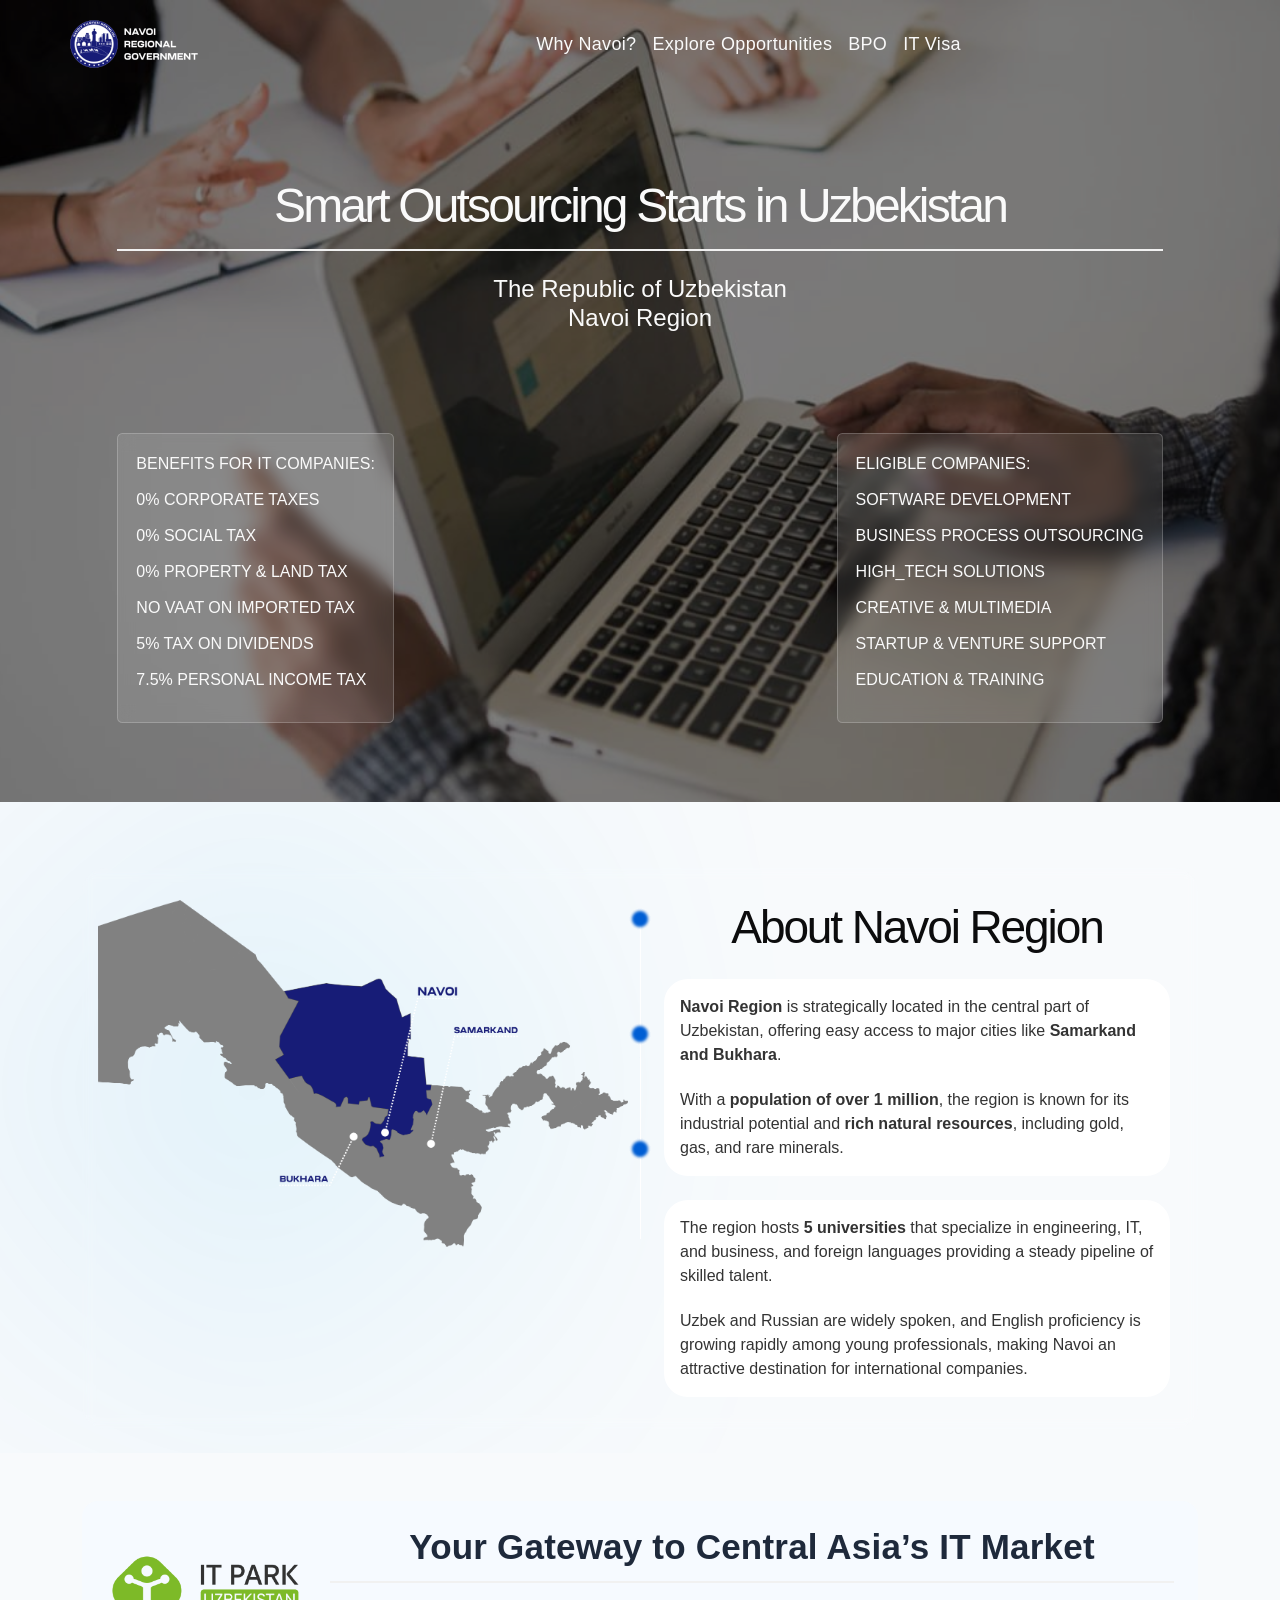
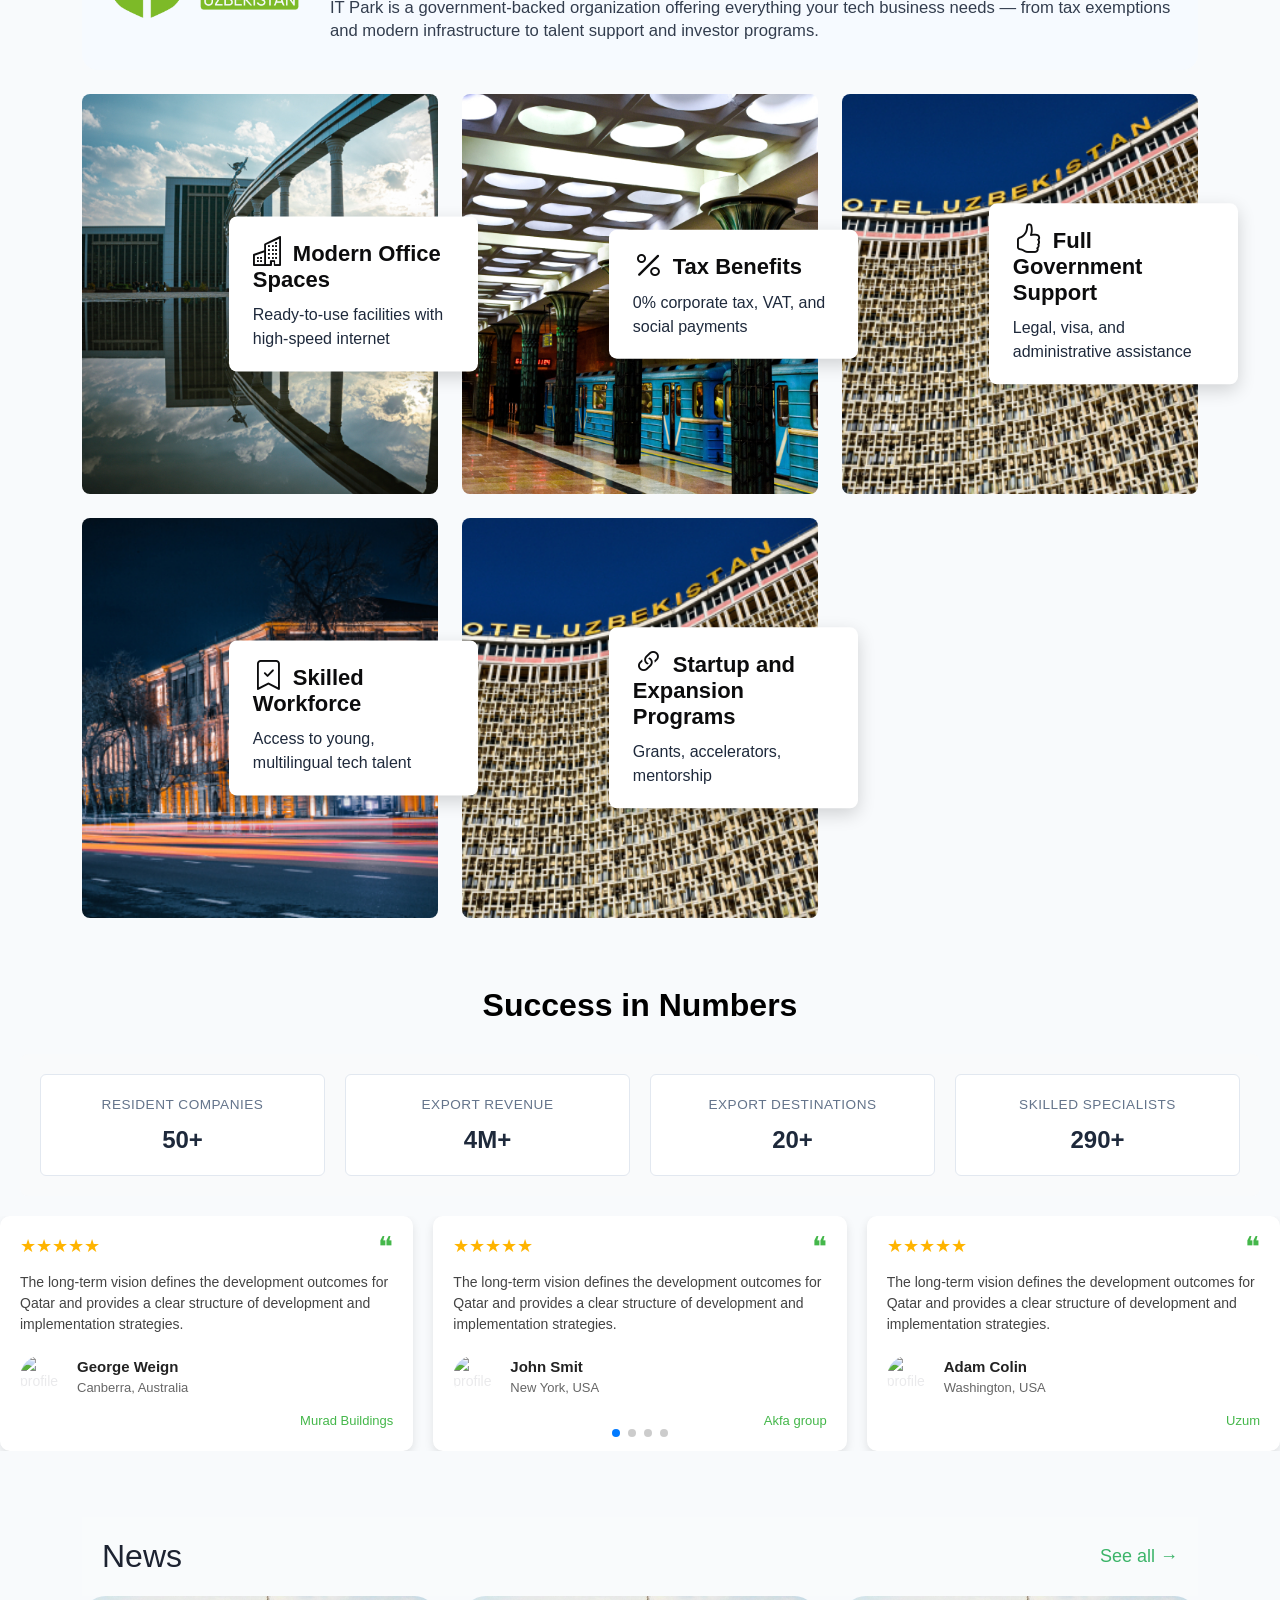
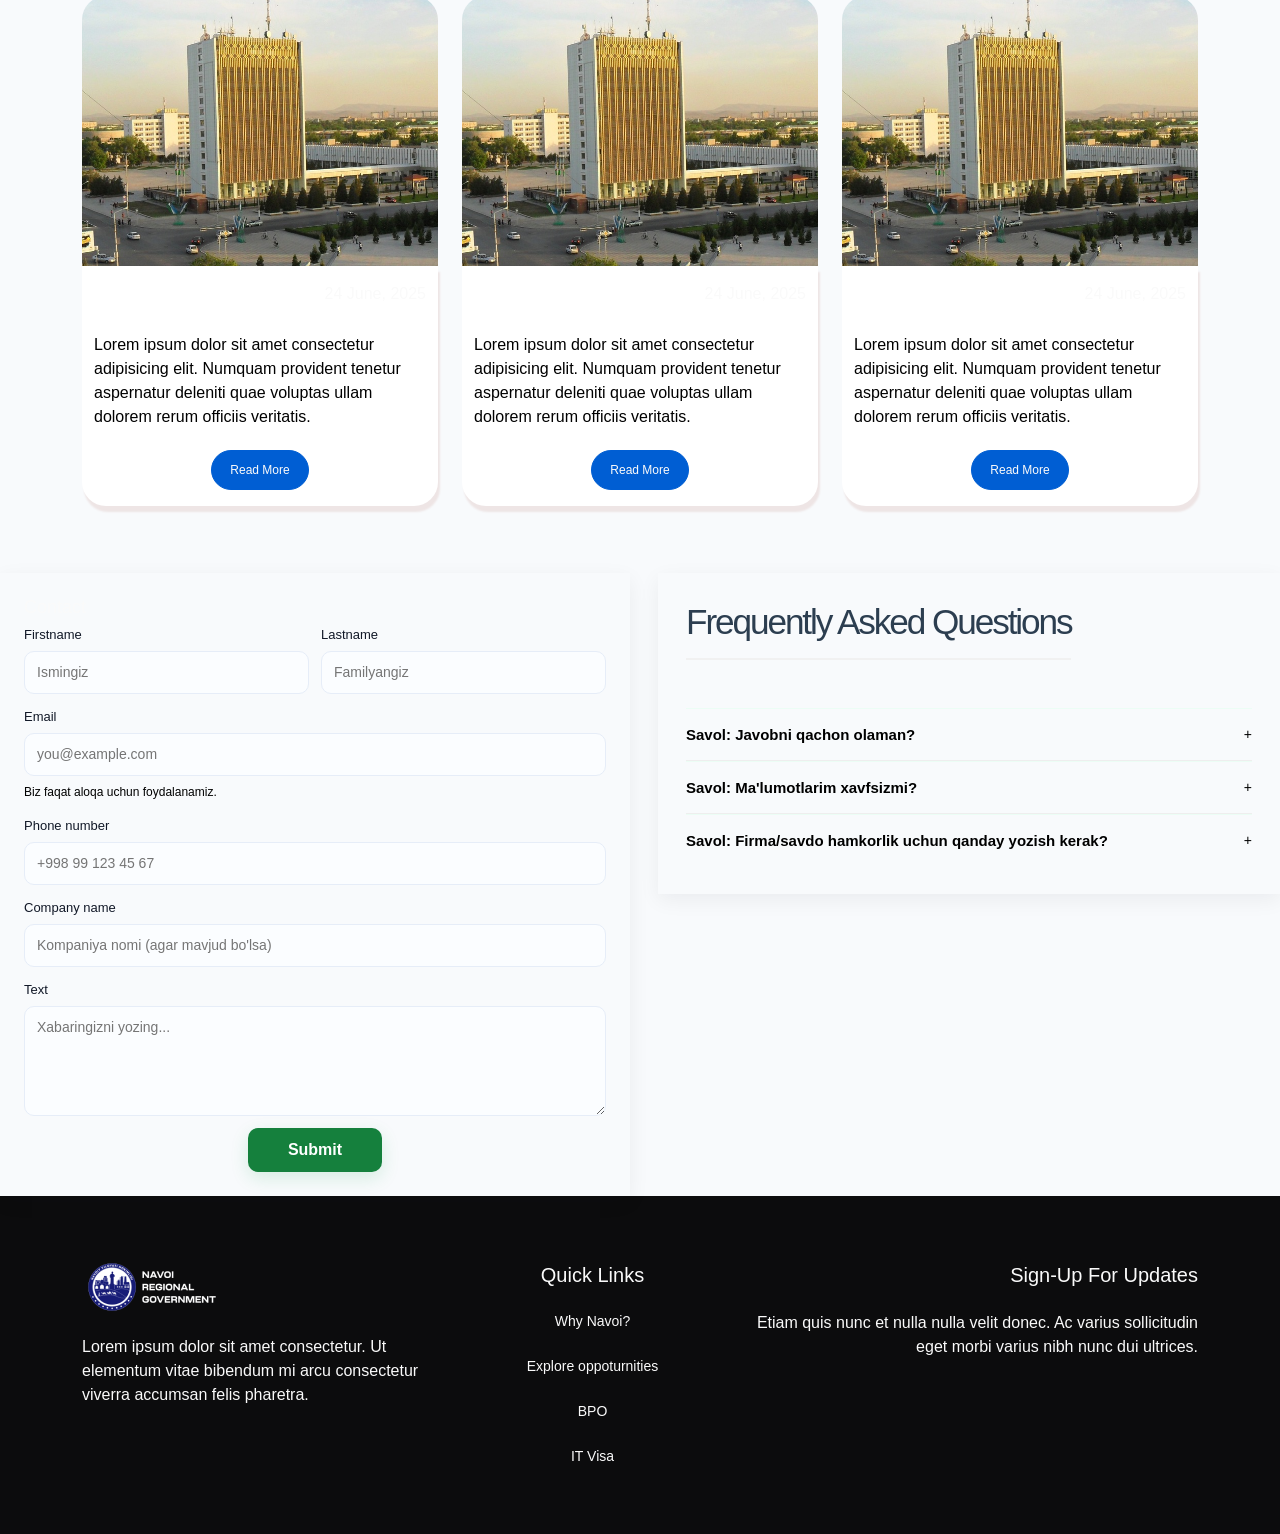
==== commit 19ff3fa0: "bpo, why, html add" ====
--- a/index.html
+++ b/index.html
@@ -25,7 +25,7 @@
     <!-- Main Wrapper Start -->
     <div>
         <header class="header">
-        <!-- HEADER MENU START -->
+            <!-- HEADER MENU START -->
             <div class="container-fluid">
                 <nav class="navigation d-flex align-items-center justify-content-between">
                     <a href="index.html" class="d-flex align-items-center">
@@ -386,21 +386,53 @@
             <div class="row row-gap-4">
                 <div class="col-xl-4 col-lg-6 col-md-6 ">
                     <div class="blog-card">
-<a href="#">
+                        <a href="#">
+                            <div class="blog-image shine">
+                                <img src="assets/media/icons/image.png" class="w-100" alt=""
+                                    style="width: 600px; height:270px;" />
+                            </div>
+                            <div class="blog-content ">
+                                <div class="d-flex align-items-center justify-content-between mb-32">
+                                    <h6 class="fw-600 ">
+                                        Navoi
+                                    </h6>
+                                    <p class="white">24 June, 2025</p>
+                                </div>
+                                <p>
+                                    Lorem ipsum dolor sit amet consectetur adipisicing elit. Numquam provident tenetur
+                                    aspernatur deleniti quae voluptas ullam dolorem rerum officiis veritatis.
+                                </p>
+                                <br>
+
+                                <div class="text-center">
+                                    <div class="cus-btn-3">
+                                        <span>Read More</span>
+                                        <span>Read More</span>
+                                    </div>
+                                </div>
+                            </div>
+                        </a>
+                    </div>
+
+                </div>
+                <div class="col-xl-4 col-lg-6 col-md-6">
+                    <a href="#" class="blog-card">
                         <div class="blog-image shine">
-                            <img src="assets/media/icons/image.png" class="w-100" alt="" style="width: 600px; height:270px;" />
-                        </div>
-                        <div class="blog-content bg-medium-black">
-                           <div class="d-flex align-items-center justify-content-between mb-32">
-                               <h6 class="fw-600 ">
-                                   Navoi
+                            <img src="assets/media/icons/image.png" class="w-100" alt=""
+                                style="width: 600px; height:270px;" />
+                        </div>
+                        <div class="blog-content ">
+                            <div class="d-flex align-items-center justify-content-between mb-32">
+                                <h6 class="fw-600 ">
+                                    Navoi
                                 </h6>
                                 <p class="white">24 June, 2025</p>
-                           </div>
-                           <p>
-                            Lorem ipsum dolor sit amet consectetur adipisicing elit. Numquam provident tenetur aspernatur deleniti quae voluptas ullam dolorem rerum officiis veritatis.
-                           </p>
-                          <br>
+                            </div>
+                            <p>
+                                Lorem ipsum dolor sit amet consectetur adipisicing elit. Numquam provident tenetur
+                                aspernatur deleniti quae voluptas ullam dolorem rerum officiis veritatis.
+                            </p>
+                            <br>
 
                             <div class="text-center">
                                 <div class="cus-btn-3">
@@ -410,25 +442,25 @@
                             </div>
                         </div>
                     </a>
-                    </div>
-                    
-                </div>
-               <div class="col-xl-4 col-lg-6 col-md-6">
+                </div>
+                <div class="col-xl-4 col-lg-6 col-md-6">
                     <a href="#" class="blog-card">
                         <div class="blog-image shine">
-                            <img src="assets/media/icons/image.png" class="w-100" alt="" style="width: 600px; height:270px;" />
-                        </div>
-                        <div class="blog-content bg-medium-black">
-                           <div class="d-flex align-items-center justify-content-between mb-32">
-                               <h6 class="fw-600 ">
-                                   Navoi
+                            <img src="assets/media/icons/image.png" class="w-100" alt=""
+                                style="width: 600px; height:270px;" />
+                        </div>
+                        <div class="blog-content ">
+                            <div class="d-flex align-items-center justify-content-between mb-32">
+                                <h6 class="fw-600 ">
+                                    Navoi
                                 </h6>
                                 <p class="white">24 June, 2025</p>
-                           </div>
-                           <p>
-                            Lorem ipsum dolor sit amet consectetur adipisicing elit. Numquam provident tenetur aspernatur deleniti quae voluptas ullam dolorem rerum officiis veritatis.
-                           </p>
-                          <br>
+                            </div>
+                            <p>
+                                Lorem ipsum dolor sit amet consectetur adipisicing elit. Numquam provident tenetur
+                                aspernatur deleniti quae voluptas ullam dolorem rerum officiis veritatis.
+                            </p>
+                            <br>
 
                             <div class="text-center">
                                 <div class="cus-btn-3">
@@ -438,133 +470,101 @@
                             </div>
                         </div>
                     </a>
-                </div><div class="col-xl-4 col-lg-6 col-md-6">
-                    <a href="#" class="blog-card">
-                        <div class="blog-image shine">
-                            <img src="assets/media/icons/image.png" class="w-100" alt="" style="width: 600px; height:270px;" />
-                        </div>
-                        <div class="blog-content bg-medium-black">
-                           <div class="d-flex align-items-center justify-content-between mb-32">
-                               <h6 class="fw-600 ">
-                                   Navoi
-                                </h6>
-                                <p class="white">24 June, 2025</p>
-                           </div>
-                           <p >
-                            Lorem ipsum dolor sit amet consectetur adipisicing elit. Numquam provident tenetur aspernatur deleniti quae voluptas ullam dolorem rerum officiis veritatis.
-                           </p>
-                          <br>
-
-                            <div class="text-center">
-                                <div class="cus-btn-3">
-                                    <span>Read More</span>
-                                    <span>Read More</span>
-                                </div>
-                            </div>
-                        </div>
-                    </a>
                 </div>
             </div>
         </div>
     </section>
-    <!-- Blogs Section End -->
-
-    <!-- Question Section Start -->
-    <section class="question-section py-100" style="background: #0c0c0d">
-        <div class="gradient-circle"></div>
-        <div class="container">
-            <h3 class="white fw-500 text-center mb-48">
-                Frequently Asked Questions
-            </h3>
-            <div id="accordionExample">
-                <div class="faq-block active">
-                    <a href="#" class="accordion-button" data-bs-toggle="collapse" data-bs-target="#faq1"
-                        aria-expanded="true" aria-controls="faq1">Question 1?
-                    </a>
-                    <div id="faq1" class="accordion-collapse collapse show" aria-labelledby="faq1"
-                        data-bs-parent="#accordionExample">
-                        <p class="white mt-16">
-                            It's very simple! Register here. In your personal account,
-                            create a wallet where you can store your FOX tokens. Then just
-                            send any amount to the displayed address in your offce.
-                        </p>
-                    </div>
-                </div>
-                <div class="faq-block">
-                    <a href="#" class="accordion-button collapsed" data-bs-toggle="collapse" data-bs-target="#faq2"
-                        aria-expanded="true" aria-controls="faq2">Question 2?
-                    </a>
-                    <div id="faq2" class="accordion-collapse collapse" aria-labelledby="faq2"
-                        data-bs-parent="#accordionExample">
-                        <p class="white mt-16">
-                            It's very simple! Register here. In your personal account,
-                            create a wallet where you can store your FOX tokens. Then just
-                            send any amount to the displayed address in your offce.
-                        </p>
-                    </div>
-                </div>
-                <div class="faq-block">
-                    <a href="#" class="accordion-button collapsed" data-bs-toggle="collapse" data-bs-target="#faq3"
-                        aria-expanded="true" aria-controls="faq3">Question 3?
-                    </a>
-                    <div id="faq3" class="accordion-collapse collapse" aria-labelledby="faq3"
-                        data-bs-parent="#accordionExample">
-                        <p class="white mt-16">
-                            It's very simple! Register here. In your personal account,
-                            create a wallet where you can store your FOX tokens. Then just
-                            send any amount to the displayed address in your offce.
-                        </p>
-                    </div>
-                </div>
-            </div>
-        </div>
-    </section>
+  
     <!-- Question Section End -->
 
     <!-- Contact Section Start -->
-    <section class="contact-section pt-100">
-        <div class="container">
-            <h3 class="black fw-500 text-center mb-48">
-                Did’t find an answer?? <br />
-                Our team is just en email away and ready to answer your questions!
-            </h3>
-            <div class="contact-wrapper">
-                <div class="row justify-content-center">
-                    <div class="col-lg-8 col-md-9">
-                        <form action="market.html" method="post" class="contact-form">
-                            <div class="input-box mb-24">
-                                <label class="white mb-16">First Name*</label>
-                                <input type="text" name="name" class="form-control form-control-2" id="name"
-                                    placeholder="Enter your name" />
-                            </div>
-                             <div class="input-box mb-24">
-                                <label class="white mb-16">Last Name*</label>
-                                <input type="text" name="name" class="form-control form-control-2" id="name"
-                                    placeholder="Enter your name" />
-                            </div>
-                            <div class="input-box mb-24">
-                                <label class="white mb-16">Company Name*</label>
-                                <input type="text" name="name" class="form-control form-control-2" id="name"
-                                    placeholder="Enter your name" />
-                            </div>
-                            <div class="input-box mb-24">
-                                <label class="white mb-16">Your Email*</label>
-                                <input type="text" name="email" class="form-control form-control-2" id="mail"
-                                    placeholder="Enter your email" />
-                            </div>
-                           
-                            <div class="form-btn">
-                                <button type="submit" class="cus-btn-3 w-100">
-                                    <span> Send</span>
-                                    <span> Send</span>
-                                </button>
-                            </div>
-                        </form>
-                    </div>
-                </div>
-            </div>
-        </div>
-    </section>
+    <div class="wrap">
+        <!-- chapda: Kontakt form -->
+        <aside class="form-card" aria-labelledby="contact-heading">
+            <h2 id="contact-heading">Contact </h2>
+
+            <form id="contactForm" novalidate>
+                <div class="grid-2">
+                    <div class="field">
+                        <label for="firstName">Firstname</label>
+                        <input id="firstName" name="firstName" type="text" placeholder="Ismingiz" required />
+                    </div>
+
+                    <div class="field">
+                        <label for="lastName">Lastname</label>
+                        <input id="lastName" name="lastName" type="text" placeholder="Familyangiz" required />
+                    </div>
+                </div>
+
+                <div class="field">
+                    <label for="email">Email</label>
+                    <input id="email" name="email" type="email" placeholder="you@example.com" required />
+                    <div class="small">Biz faqat aloqa uchun foydalanamiz.</div>
+                </div>
+
+                <div class="field">
+                    <label for="phone">Phone number</label>
+                    <input id="phone" name="phone" type="tel" placeholder="+998 99 123 45 67" />
+                </div>
+
+                <div class="field">
+                    <label for="company">Company name</label>
+                    <input id="company" name="company" type="text" placeholder="Kompaniya nomi (agar mavjud bo'lsa)" />
+                </div>
+
+                <div class="field">
+                    <label for="message">Text</label>
+                    <textarea id="message" name="message" placeholder="Xabaringizni yozing..." required></textarea>
+                </div>
+
+                <div class="actions">
+                    <button class="btn" type="submit" >Submit</button>
+                </div>
+
+                <div id="success" class="success" role="status" aria-live="polite">✅ Xabaringiz muvaffaqiyatli
+                    yuborildi. Rahmat!</div>
+            </form>
+        </aside>
+
+        <!-- o‘ngda: FAQ -->
+        <section class="faq-card" aria-labelledby="faq-heading">
+            <div class="faq-title">
+
+                <h1 id="faq-heading">Frequently Asked Questions</h1>
+            </div>
+
+            <div class="faq-list" id="faqList">
+                <div class="faq-item">
+                    <div class="faq-q" tabindex="0">
+                        <strong>Savol: Javobni qachon olaman?</strong>
+                        <span class="toggle-indicator">+</span>
+                    </div>
+                    <div class="faq-a">Odatiy holatda 1–3 ish kuni ichida javob beramiz. Agar murojaat muhim bo‘lsa,
+                        mavzuni yuqoriga belgilab yozing.</div>
+                </div>
+
+                <div class="faq-item">
+                    <div class="faq-q" tabindex="0">
+                        <strong>Savol: Ma'lumotlarim xavfsizmi?</strong>
+                        <span class="toggle-indicator">+</span>
+                    </div>
+                    <div class="faq-a">Ha — biz shaxsiy ma'lumotlaringizni uchinchi tomon bilan bo‘lishmaymiz. Faqat
+                        aloqa va xizmat ko‘rsatish maqsadida foydalanamiz.</div>
+                </div>
+
+                <div class="faq-item">
+                    <div class="faq-q" tabindex="0">
+                        <strong>Savol: Firma/savdo hamkorlik uchun qanday yozish kerak?</strong>
+                        <span class="toggle-indicator">+</span>
+                    </div>
+                    <div class="faq-a">Formada "Company name" maydonini to‘ldiring va xabaringizda hamkorlik taklifini
+                        qisqacha bayon qiling — biz alohida murojaatga ustuvor e'tibor beramiz.</div>
+                </div>
+            </div>
+        </section>
+    </div>
+
+
     <!-- Contact Section End -->
 
     <!-- FOOTER START -->
@@ -648,6 +648,54 @@
     <!-- Jquery Js -->
     <script src="https://cdn.jsdelivr.net/npm/swiper@11/swiper-bundle.min.js"></script>
     <script>
+        // FAQ toggle
+        document.querySelectorAll('.faq-q').forEach(function (q) {
+            q.addEventListener('click', toggleFAQ)
+            q.addEventListener('keydown', function (e) {
+                if (e.key === 'Enter' || e.key === ' ') { e.preventDefault(); toggleFAQ.call(this) }
+            })
+        })
+
+        function toggleFAQ() {
+            const faqItem = this.closest('.faq-item')
+            const answer = faqItem.querySelector('.faq-a')
+            const indicator = faqItem.querySelector('.toggle-indicator')
+            const isOpen = answer.style.display === 'block'
+            document.querySelectorAll('.faq-a').forEach(a => a.style.display = 'none')
+            document.querySelectorAll('.toggle-indicator').forEach(i => i.textContent = '+')
+            if (!isOpen) {
+                answer.style.display = 'block'
+                indicator.textContent = '−'
+            }
+        }
+
+        // Form submit simulation
+        const form = document.getElementById('contactForm')
+        const successBox = document.getElementById('success')
+
+        form.addEventListener('submit', function (e) {
+            e.preventDefault()
+            const required = ['firstName', 'lastName', 'email', 'message']
+            let ok = true
+            required.forEach(id => {
+                const el = document.getElementById(id)
+                if (!el.value.trim()) {
+                    el.style.borderColor = '#ef4444'
+                    ok = false
+                } else {
+                    el.style.borderColor = '#e6edf8'
+                }
+            })
+            if (!ok) {
+                successBox.style.display = 'none'
+                return
+            }
+            successBox.style.display = 'block'
+        })
+
+        document.querySelectorAll('input, textarea').forEach(el => {
+            el.addEventListener('input', () => el.style.borderColor = '#e6edf8')
+        })
         var swiper = new Swiper(".mySwiper", {
             slidesPerView: 3,
             spaceBetween: 20,
--- a/assets/css/app.css
+++ b/assets/css/app.css
@@ -3114,7 +3114,153 @@
     align-items: center;
   }
 }
-
+ .wrap{
+      max-width:1340px;
+      margin:0 auto;
+      display:grid;
+      grid-template-columns: 630px 1fr; /* chap 430px (kontakt), o‘ng qolgan joy (FAQ) */
+      gap:28px;
+      align-items:start;
+    }
+
+    /* Contact form card (chap) */
+    .form-card{
+      background:var(--card);
+      border-radius:var(--radius);
+      padding: 24px;
+      box-shadow: 0 6px 20px rgba(15,23,42,0.06);
+      position:sticky;
+      color: #000;
+      top:28px;
+    }
+    .form-card h2{ margin:0 0 6px 0; font-size:18px; }
+    .form-card p{ margin:0 0 16px 0; color:var(--muted); font-size:13px; }
+
+    .grid-2{
+      display:grid;
+      grid-template-columns: repeat(2, 1fr);
+      gap:12px;
+    }
+    .field{
+      margin-bottom:12px;
+      display:flex;
+      flex-direction:column;
+      gap:6px;
+    }
+    label{ font-size:13px; color:#111827; }
+    input[type="text"],
+    input[type="email"],
+    input[type="tel"],
+    textarea{
+      border:1px solid #e6edf8;
+      background:#fbfdff;
+      padding:10px 12px;
+      border-radius:10px;
+      font-size:14px;
+      outline:none;
+      transition:box-shadow .15s, border-color .15s;
+    }
+    input:focus, textarea:focus{
+      box-shadow: 0 6px 18px rgba(22,163,74,0.08);
+      border-color:var(--accent);
+    }
+    textarea{ min-height:110px; resize:vertical; }
+
+    .small{ font-size:12px; color:var(--muted); }
+
+    .actions{
+      display:flex;
+      gap:12px;
+      justify-content:center;
+      align-items: center;
+      margin-top:10px;
+    }
+
+    .btn{
+      background:#15803d;
+      color:white;
+      padding:10px 40px;
+      border-radius:10px;
+      border:0;
+
+      cursor:pointer;
+      font-weight:600;
+      color: white;
+      box-shadow: 0 6px 18px rgba(22,163,74,0.15);
+      transition: background .2s ease;
+
+    }
+    .btn:hover{ background:#15803d; color: white; }
+
+    .secondary{
+      background:transparent;
+      border:1px solid #e6edf8;
+      color:#0b1220;
+      padding:8px 12px;
+      border-radius:10px;
+      cursor:pointer;
+    }
+
+    .success{
+      display:none;
+      margin-top:12px;
+      padding:12px;
+      background:#ecfdf5;
+      color:#065f46;
+      border-radius:10px;
+      font-weight:600;
+    }
+
+    /* FAQ card (o‘ng) */
+    .faq-card{
+      background:var(--card);
+      border-radius:var(--radius);
+      padding:28px;
+      box-shadow: 0 6px 20px rgba(15,23,42,0.06);
+    }
+    .faq-title{
+      display:flex;
+      align-items:center;
+      gap:12px;
+      margin-bottom:18px;
+    }
+    .badge{
+      background:rgba(22,163,74,0.1);
+      color:var(--accent);
+      padding:6px 10px;
+      border-radius:10px;
+      font-weight:600;
+      font-size:13px;
+    }
+    h1{ font-size:20px; margin:0; }
+
+    .faq-list{ margin-top:12px; }
+    .faq-item{
+      border-top:1px solid #ecfdf5;
+      padding:14px 0;
+      color: black;
+    }
+    .faq-q{
+      display:flex;
+      justify-content:space-between;
+      align-items:center;
+      cursor:pointer;
+      gap:12px;
+    }
+    .faq-q strong{ font-weight:600; font-size:15px; }
+    .faq-a{
+      margin-top:8px;
+      color:var(--muted);
+      font-size:14px;
+      line-height:1.5;
+      display:none;
+    }
+
+    /* responsive */
+    @media (max-width:980px){
+      .wrap{ grid-template-columns: 1fr; padding-bottom:40px; }
+      .form-card{ position:relative; top:0; }
+    }
 .hero-banner .hero-wrapper .first-block .sub-block {
   background: rgba(255, 255, 255, 0.1);
   /* oqsimon shaffof */
@@ -4125,12 +4271,15 @@
 
 .blog-section .blog-card .blog-content {
   border-radius: 0 0 clamp(24px, 1.667vw, 64px) clamp(24px, 1.667vw, 64px);
+  background-color: white;
+  box-shadow: 2px 6px 2px  rgb(238, 229, 229);
+  color: black;
   padding: clamp(16px, 1.25vw, 48px) clamp(12px, 0.833vw, 32px) clamp(16px, 1.25vw, 48px) clamp(12px, 0.833vw, 32px);
 }
 
 .blog-section .blog-card .blog-content h6 {
   transition: all 0.3s ease-in-out;
-  color: #FAFAFA;
+  color: #0000;
   overflow: hidden;
   display: -webkit-box;
   -webkit-line-clamp: 2;
